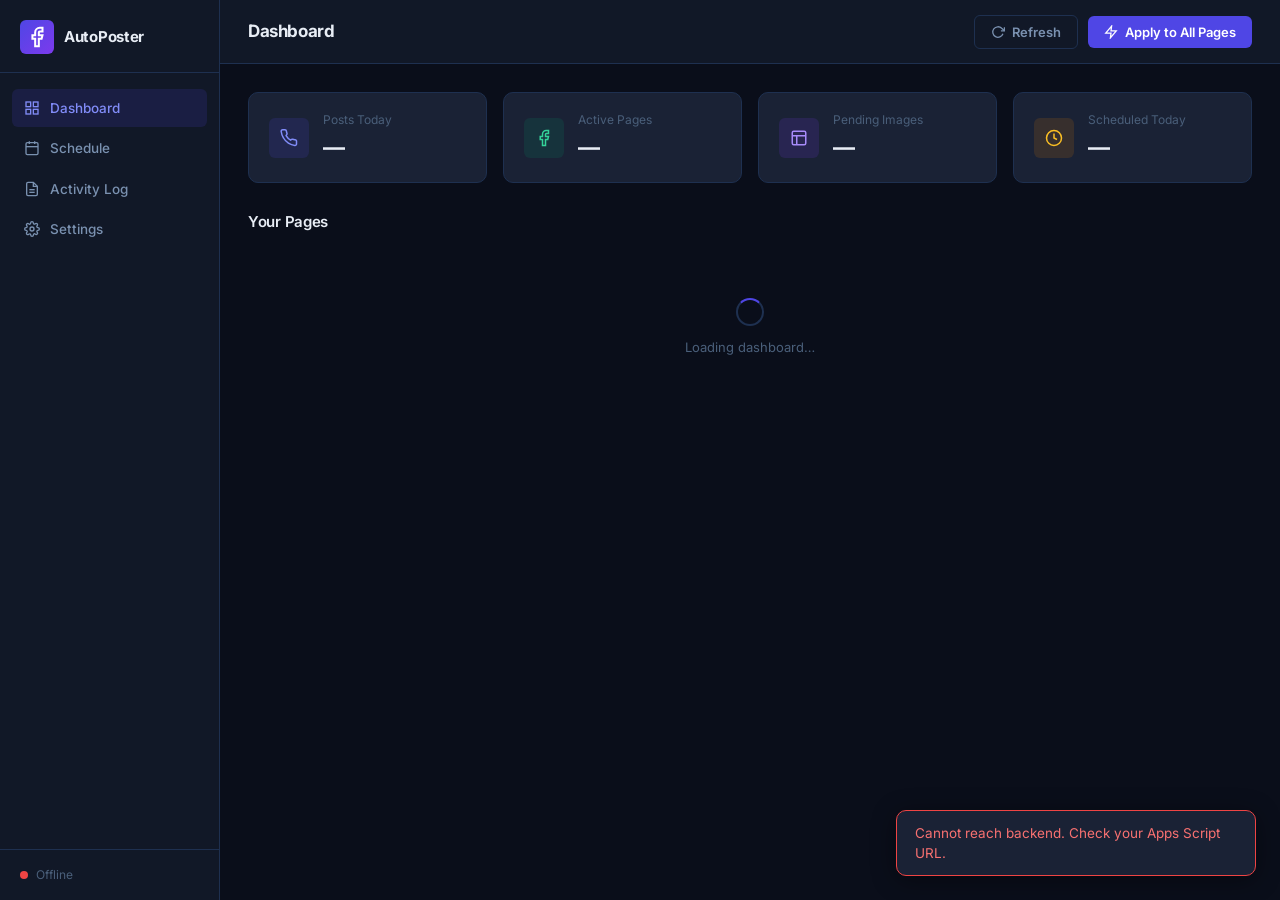
==== index.html @ 3e1976c4 "Add files via upload" ====
<!DOCTYPE html>
<html lang="en">
<head>
  <meta charset="UTF-8" />
  <meta name="viewport" content="width=device-width, initial-scale=1.0" />
  <title>FB AutoPoster — Dashboard</title>
  <link rel="stylesheet" href="style.css" />
  <link rel="preconnect" href="https://fonts.googleapis.com" />
  <link href="https://fonts.googleapis.com/css2?family=Inter:wght@300;400;500;600;700&family=JetBrains+Mono:wght@400;500&display=swap" rel="stylesheet" />
</head>
<body>
  <!-- ── SIDEBAR ─────────────────────────────────────── -->
  <aside class="sidebar">
    <div class="sidebar-logo">
      <div class="logo-icon">
        <svg width="22" height="22" viewBox="0 0 24 24" fill="none" stroke="currentColor" stroke-width="2.2">
          <path d="M18 2h-3a5 5 0 0 0-5 5v3H7v4h3v8h4v-8h3l1-4h-4V7a1 1 0 0 1 1-1h3z"/>
        </svg>
      </div>
      <span>AutoPoster</span>
    </div>

    <nav class="sidebar-nav">
      <a href="#" class="nav-item active" data-view="dashboard">
        <svg width="16" height="16" viewBox="0 0 24 24" fill="none" stroke="currentColor" stroke-width="2"><rect x="3" y="3" width="7" height="7"/><rect x="14" y="3" width="7" height="7"/><rect x="14" y="14" width="7" height="7"/><rect x="3" y="14" width="7" height="7"/></svg>
        Dashboard
      </a>
      <a href="#" class="nav-item" data-view="schedule">
        <svg width="16" height="16" viewBox="0 0 24 24" fill="none" stroke="currentColor" stroke-width="2"><rect x="3" y="4" width="18" height="18" rx="2"/><line x1="16" y1="2" x2="16" y2="6"/><line x1="8" y1="2" x2="8" y2="6"/><line x1="3" y1="10" x2="21" y2="10"/></svg>
        Schedule
      </a>
      <a href="#" class="nav-item" data-view="log">
        <svg width="16" height="16" viewBox="0 0 24 24" fill="none" stroke="currentColor" stroke-width="2"><path d="M14 2H6a2 2 0 0 0-2 2v16a2 2 0 0 0 2 2h12a2 2 0 0 0 2-2V8z"/><polyline points="14 2 14 8 20 8"/><line x1="16" y1="13" x2="8" y2="13"/><line x1="16" y1="17" x2="8" y2="17"/></svg>
        Activity Log
      </a>
      <a href="#" class="nav-item" data-view="settings">
        <svg width="16" height="16" viewBox="0 0 24 24" fill="none" stroke="currentColor" stroke-width="2"><circle cx="12" cy="12" r="3"/><path d="M19.4 15a1.65 1.65 0 0 0 .33 1.82l.06.06a2 2 0 0 1 0 2.83 2 2 0 0 1-2.83 0l-.06-.06a1.65 1.65 0 0 0-1.82-.33 1.65 1.65 0 0 0-1 1.51V21a2 2 0 0 1-2 2 2 2 0 0 1-2-2v-.09A1.65 1.65 0 0 0 9 19.4a1.65 1.65 0 0 0-1.82.33l-.06.06a2 2 0 0 1-2.83 0 2 2 0 0 1 0-2.83l.06-.06A1.65 1.65 0 0 0 4.68 15a1.65 1.65 0 0 0-1.51-1H3a2 2 0 0 1-2-2 2 2 0 0 1 2-2h.09A1.65 1.65 0 0 0 4.6 9a1.65 1.65 0 0 0-.33-1.82l-.06-.06a2 2 0 0 1 0-2.83 2 2 0 0 1 2.83 0l.06.06A1.65 1.65 0 0 0 9 4.68a1.65 1.65 0 0 0 1-1.51V3a2 2 0 0 1 2-2 2 2 0 0 1 2 2v.09a1.65 1.65 0 0 0 1 1.51 1.65 1.65 0 0 0 1.82-.33l.06-.06a2 2 0 0 1 2.83 0 2 2 0 0 1 0 2.83l-.06.06A1.65 1.65 0 0 0 19.4 9a1.65 1.65 0 0 0 1.51 1H21a2 2 0 0 1 2 2 2 2 0 0 1-2 2h-.09a1.65 1.65 0 0 0-1.51 1z"/></svg>
        Settings
      </a>
    </nav>

    <div class="sidebar-footer">
      <div class="server-status">
        <span class="status-dot" id="statusDot"></span>
        <span id="statusText">Connecting…</span>
      </div>
    </div>
  </aside>

  <!-- ── MAIN CONTENT ─────────────────────────────────── -->
  <main class="main">

    <!-- TOP BAR -->
    <header class="topbar">
      <div class="topbar-left">
        <h1 class="page-title" id="pageTitle">Dashboard</h1>
        <span class="server-time" id="serverTime"></span>
      </div>
      <div class="topbar-right">
        <button class="btn btn-ghost" onclick="refreshDashboard()">
          <svg width="14" height="14" viewBox="0 0 24 24" fill="none" stroke="currentColor" stroke-width="2.2"><polyline points="23 4 23 10 17 10"/><path d="M20.49 15a9 9 0 1 1-2.12-9.36L23 10"/></svg>
          Refresh
        </button>
        <button class="btn btn-primary" onclick="openMasterModal()">
          <svg width="14" height="14" viewBox="0 0 24 24" fill="none" stroke="currentColor" stroke-width="2.2"><polygon points="13 2 3 14 12 14 11 22 21 10 12 10 13 2"/></svg>
          Apply to All Pages
        </button>
      </div>
    </header>

    <!-- ── VIEW: DASHBOARD ──────────────────────────── -->
    <section id="view-dashboard" class="view active">

      <!-- Stats row -->
      <div class="stats-row" id="statsRow">
        <div class="stat-card">
          <div class="stat-icon stat-icon--blue">
            <svg width="18" height="18" viewBox="0 0 24 24" fill="none" stroke="currentColor" stroke-width="2"><path d="M22 16.92v3a2 2 0 0 1-2.18 2 19.79 19.79 0 0 1-8.63-3.07A19.5 19.5 0 0 1 4.69 12 19.79 19.79 0 0 1 1.59 3.38 2 2 0 0 1 3.56 1h3a2 2 0 0 1 2 1.72 12.84 12.84 0 0 0 .7 2.81 2 2 0 0 1-.45 2.11L8.09 8.91a16 16 0 0 0 6 6l.72-.72a2 2 0 0 1 2.11-.45 12.84 12.84 0 0 0 2.81.7A2 2 0 0 1 22 16.92z"/></svg>
          </div>
          <div>
            <p class="stat-label">Posts Today</p>
            <p class="stat-value" id="statPostsToday">—</p>
          </div>
        </div>
        <div class="stat-card">
          <div class="stat-icon stat-icon--green">
            <svg width="18" height="18" viewBox="0 0 24 24" fill="none" stroke="currentColor" stroke-width="2"><path d="M18 2h-3a5 5 0 0 0-5 5v3H7v4h3v8h4v-8h3l1-4h-4V7a1 1 0 0 1 1-1h3z"/></svg>
          </div>
          <div>
            <p class="stat-label">Active Pages</p>
            <p class="stat-value" id="statActivePages">—</p>
          </div>
        </div>
        <div class="stat-card">
          <div class="stat-icon stat-icon--purple">
            <svg width="18" height="18" viewBox="0 0 24 24" fill="none" stroke="currentColor" stroke-width="2"><rect x="3" y="3" width="18" height="18" rx="2"/><path d="M3 9h18M9 21V9"/></svg>
          </div>
          <div>
            <p class="stat-label">Pending Images</p>
            <p class="stat-value" id="statPending">—</p>
          </div>
        </div>
        <div class="stat-card">
          <div class="stat-icon stat-icon--orange">
            <svg width="18" height="18" viewBox="0 0 24 24" fill="none" stroke="currentColor" stroke-width="2"><circle cx="12" cy="12" r="10"/><polyline points="12 6 12 12 16 14"/></svg>
          </div>
          <div>
            <p class="stat-label">Scheduled Today</p>
            <p class="stat-value" id="statScheduled">—</p>
          </div>
        </div>
      </div>

      <!-- Page cards -->
      <div class="section-header">
        <h2 class="section-title">Your Pages</h2>
      </div>
      <div class="pages-grid" id="pagesGrid">
        <div class="loading-state">
          <div class="spinner"></div>
          <p>Loading dashboard…</p>
        </div>
      </div>
    </section>

    <!-- ── VIEW: SCHEDULE ────────────────────────────── -->
    <section id="view-schedule" class="view">
      <div class="section-header">
        <h2 class="section-title">Weekly Schedule</h2>
        <button class="btn btn-primary" onclick="openManualPostModal()">
          + Schedule Post
        </button>
      </div>
      <div class="schedule-calendar" id="scheduleCalendar">
        <div class="loading-state"><div class="spinner"></div><p>Loading schedule…</p></div>
      </div>
      <div class="section-header" style="margin-top:2rem">
        <h2 class="section-title">Upcoming Posts</h2>
      </div>
      <div id="upcomingPosts">
        <div class="empty-state">No upcoming scheduled posts.</div>
      </div>
    </section>

    <!-- ── VIEW: LOG ─────────────────────────────────── -->
    <section id="view-log" class="view">
      <div class="section-header">
        <h2 class="section-title">Activity Log</h2>
        <div class="filter-row">
          <select id="logPageFilter" class="select-input" onchange="filterLog()">
            <option value="">All Pages</option>
            <option value="1">Page 1</option>
            <option value="2">Page 2</option>
            <option value="3">Page 3</option>
          </select>
          <select id="logStatusFilter" class="select-input" onchange="filterLog()">
            <option value="">All Status</option>
            <option value="SUCCESS">Success</option>
            <option value="FAILED">Failed</option>
            <option value="SKIPPED">Skipped</option>
          </select>
        </div>
      </div>
      <div class="log-table-wrap">
        <table class="log-table" id="logTable">
          <thead>
            <tr>
              <th>Time</th>
              <th>Page</th>
              <th>Image</th>
              <th>Caption</th>
              <th>Status</th>
              <th>Detail</th>
            </tr>
          </thead>
          <tbody id="logBody">
            <tr><td colspan="6" class="empty-cell">Loading…</td></tr>
          </tbody>
        </table>
      </div>
    </section>

    <!-- ── VIEW: SETTINGS ────────────────────────────── -->
    <section id="view-settings" class="view">
      <div class="section-header">
        <h2 class="section-title">Configuration</h2>
      </div>
      <div class="settings-banner">
        <svg width="18" height="18" viewBox="0 0 24 24" fill="none" stroke="currentColor" stroke-width="2"><circle cx="12" cy="12" r="10"/><line x1="12" y1="8" x2="12" y2="12"/><line x1="12" y1="16" x2="12.01" y2="16"/></svg>
        Backend credentials (API keys, tokens) are stored as <strong>Script Properties</strong> in Google Apps Script — never in the frontend.
      </div>
      <div id="settingsCards">
        <div class="loading-state"><div class="spinner"></div><p>Loading settings…</p></div>
      </div>
    </section>
  </main>

  <!-- ── MODALS ──────────────────────────────────────── -->

  <!-- Page Detail / Quick Post Modal -->
  <div class="modal-overlay" id="pageModal" onclick="closeModal('pageModal')">
    <div class="modal" onclick="event.stopPropagation()">
      <div class="modal-header">
        <h3 id="modalPageName">Page Actions</h3>
        <button class="modal-close" onclick="closeModal('pageModal')">&times;</button>
      </div>
      <div class="modal-body">
        <div class="form-group">
          <label class="form-label">Custom Caption (leave blank for AI-generated)</label>
          <textarea class="form-textarea" id="modalCaption" placeholder="Write your caption, or leave blank to let Gemini AI generate one from the image…" rows="4"></textarea>
        </div>
        <div class="form-group">
          <label class="form-label">Schedule Time (leave blank to post immediately)</label>
          <input type="datetime-local" class="form-input" id="modalScheduleTime" />
        </div>
        <div class="modal-actions">
          <button class="btn btn-ghost" onclick="closeModal('pageModal')">Cancel</button>
          <button class="btn btn-primary" id="modalPostBtn" onclick="submitManualPost()">
            Post Now
          </button>
        </div>
      </div>
    </div>
  </div>

  <!-- Page Settings Modal -->
  <div class="modal-overlay" id="settingsModal" onclick="closeModal('settingsModal')">
    <div class="modal" onclick="event.stopPropagation()">
      <div class="modal-header">
        <h3 id="settingsModalTitle">Page Settings</h3>
        <button class="modal-close" onclick="closeModal('settingsModal')">&times;</button>
      </div>
      <div class="modal-body">
        <input type="hidden" id="settingsPageId" />
        <div class="form-group">
          <label class="form-label">Posts Per Day</label>
          <input type="number" class="form-input" id="settingsPostsPerDay" min="1" max="10" value="1" />
        </div>
        <div class="form-group">
          <label class="form-label">Posting Times</label>
          <div id="timeSlots" class="time-slots"></div>
          <button class="btn btn-ghost btn-sm" onclick="addTimeSlot()">+ Add Time</button>
        </div>
        <div class="form-group">
          <label class="form-label toggle-label">
            Auto-Post Enabled
            <div class="toggle" id="settingsToggle" onclick="toggleSettingsSwitch()"><div class="toggle-knob"></div></div>
          </label>
        </div>
        <div class="modal-actions">
          <button class="btn btn-ghost" onclick="closeModal('settingsModal')">Cancel</button>
          <button class="btn btn-primary" onclick="submitSettings()">Save Settings</button>
        </div>
      </div>
    </div>
  </div>

  <!-- Master Apply Modal -->
  <div class="modal-overlay" id="masterModal" onclick="closeModal('masterModal')">
    <div class="modal" onclick="event.stopPropagation()">
      <div class="modal-header">
        <h3>Apply to All 3 Pages</h3>
        <button class="modal-close" onclick="closeModal('masterModal')">&times;</button>
      </div>
      <div class="modal-body">
        <div class="master-warning">
          <svg width="16" height="16" viewBox="0 0 24 24" fill="none" stroke="currentColor" stroke-width="2"><polygon points="10.29 3.86 1.82 18 22.18 18 13.71 3.86 10.29 3.86"/><line x1="12" y1="9" x2="12" y2="13"/><line x1="12" y1="17" x2="12.01" y2="17"/></svg>
          This will overwrite settings for <strong>all 3 pages</strong>.
        </div>
        <div class="form-group">
          <label class="form-label">Posts Per Day</label>
          <input type="number" class="form-input" id="masterPostsPerDay" min="1" max="10" value="1" />
        </div>
        <div class="form-group">
          <label class="form-label">Posting Times</label>
          <div id="masterTimeSlots" class="time-slots"></div>
          <button class="btn btn-ghost btn-sm" onclick="addMasterTimeSlot()">+ Add Time</button>
        </div>
        <div class="form-group">
          <label class="form-label toggle-label">
            Enable Auto-Post on All Pages
            <div class="toggle" id="masterToggle" onclick="toggleMasterSwitch()"><div class="toggle-knob"></div></div>
          </label>
        </div>
        <div class="modal-actions">
          <button class="btn btn-ghost" onclick="closeModal('masterModal')">Cancel</button>
          <button class="btn btn-danger" onclick="submitMasterApply()">Apply to All Pages</button>
        </div>
      </div>
    </div>
  </div>

  <!-- Manual Post Modal (from schedule view) -->
  <div class="modal-overlay" id="manualPostModal" onclick="closeModal('manualPostModal')">
    <div class="modal" onclick="event.stopPropagation()">
      <div class="modal-header">
        <h3>Schedule a Post</h3>
        <button class="modal-close" onclick="closeModal('manualPostModal')">&times;</button>
      </div>
      <div class="modal-body">
        <div class="form-group">
          <label class="form-label">Select Page</label>
          <select class="select-input" id="manualPageId">
            <option value="1">Page 1</option>
            <option value="2">Page 2</option>
            <option value="3">Page 3</option>
          </select>
        </div>
        <div class="form-group">
          <label class="form-label">Caption (blank = AI-generated)</label>
          <textarea class="form-textarea" id="manualCaption" rows="3" placeholder="Leave blank for AI-generated caption…"></textarea>
        </div>
        <div class="form-group">
          <label class="form-label">Schedule Date & Time</label>
          <input type="datetime-local" class="form-input" id="manualScheduleTime" />
        </div>
        <div class="modal-actions">
          <button class="btn btn-ghost" onclick="closeModal('manualPostModal')">Cancel</button>
          <button class="btn btn-primary" onclick="submitManualSchedule()">Schedule</button>
        </div>
      </div>
    </div>
  </div>

  <!-- Toast notification -->
  <div class="toast" id="toast"></div>

  <script src="script.js"></script>
</body>
</html>
---- style.css ----
/* ============================================================
   FB AutoPoster Dashboard — style.css
   Design: Dark mission-control aesthetic with per-brand color accents
   ============================================================ */

*, *::before, *::after { box-sizing: border-box; margin: 0; padding: 0; }

:root {
  --bg-base:    #0a0e1a;
  --bg-surface: #111827;
  --bg-card:    #1a2235;
  --bg-hover:   #1f2d45;
  --bg-input:   #0f1825;

  --border:     #1e3050;
  --border-light: #253656;

  --text-primary:   #e8edf5;
  --text-secondary: #7a91b0;
  --text-muted:     #4a5f7a;

  --accent-blue:   #4F46E5;
  --accent-green:  #059669;
  --accent-purple: #7c3aed;
  --accent-orange: #d97706;
  --accent-red:    #dc2626;

  --success: #10b981;
  --error:   #ef4444;
  --warning: #f59e0b;

  --radius-sm: 6px;
  --radius:    10px;
  --radius-lg: 16px;

  --sidebar-w: 220px;
  --topbar-h:  64px;

  --font-body:  'Inter', system-ui, sans-serif;
  --font-mono:  'JetBrains Mono', monospace;

  --shadow: 0 4px 24px rgba(0,0,0,0.4);
  --shadow-sm: 0 2px 8px rgba(0,0,0,0.3);
}

html, body {
  height: 100%;
  font-family: var(--font-body);
  background: var(--bg-base);
  color: var(--text-primary);
  font-size: 14px;
  line-height: 1.5;
  -webkit-font-smoothing: antialiased;
}

/* ── LAYOUT ─────────────────────────────────────────────── */

.sidebar {
  position: fixed;
  top: 0; left: 0;
  width: var(--sidebar-w);
  height: 100vh;
  background: var(--bg-surface);
  border-right: 1px solid var(--border);
  display: flex;
  flex-direction: column;
  z-index: 100;
}

.main {
  margin-left: var(--sidebar-w);
  min-height: 100vh;
  display: flex;
  flex-direction: column;
}

/* ── SIDEBAR ────────────────────────────────────────────── */

.sidebar-logo {
  display: flex;
  align-items: center;
  gap: 10px;
  padding: 20px 20px 18px;
  font-size: 15px;
  font-weight: 700;
  letter-spacing: -0.3px;
  border-bottom: 1px solid var(--border);
  color: var(--text-primary);
}

.logo-icon {
  width: 34px; height: 34px;
  background: linear-gradient(135deg, #4F46E5, #7c3aed);
  border-radius: var(--radius-sm);
  display: flex; align-items: center; justify-content: center;
  color: #fff;
  flex-shrink: 0;
}

.sidebar-nav {
  display: flex;
  flex-direction: column;
  gap: 2px;
  padding: 16px 12px;
  flex: 1;
}

.nav-item {
  display: flex;
  align-items: center;
  gap: 10px;
  padding: 9px 12px;
  border-radius: var(--radius-sm);
  color: var(--text-secondary);
  text-decoration: none;
  font-size: 13.5px;
  font-weight: 500;
  transition: all 0.15s ease;
}

.nav-item:hover { background: var(--bg-hover); color: var(--text-primary); }
.nav-item.active { background: rgba(79,70,229,0.15); color: #818cf8; }
.nav-item.active svg { stroke: #818cf8; }

.sidebar-footer {
  padding: 16px 20px;
  border-top: 1px solid var(--border);
}

.server-status {
  display: flex;
  align-items: center;
  gap: 8px;
  font-size: 12px;
  color: var(--text-muted);
}

.status-dot {
  width: 8px; height: 8px;
  border-radius: 50%;
  background: var(--text-muted);
  flex-shrink: 0;
  transition: background 0.3s;
}
.status-dot.online  { background: var(--success); box-shadow: 0 0 0 3px rgba(16,185,129,0.2); }
.status-dot.offline { background: var(--error); }

/* ── TOP BAR ────────────────────────────────────────────── */

.topbar {
  height: var(--topbar-h);
  background: var(--bg-surface);
  border-bottom: 1px solid var(--border);
  display: flex;
  align-items: center;
  justify-content: space-between;
  padding: 0 28px;
  position: sticky;
  top: 0;
  z-index: 50;
}

.topbar-left { display: flex; align-items: baseline; gap: 14px; }
.topbar-right { display: flex; align-items: center; gap: 10px; }

.page-title {
  font-size: 17px;
  font-weight: 700;
  letter-spacing: -0.4px;
}

.server-time {
  font-size: 12px;
  color: var(--text-muted);
  font-family: var(--font-mono);
}

/* ── VIEWS ──────────────────────────────────────────────── */

.view { display: none; padding: 28px; }
.view.active { display: block; }

/* ── STATS ROW ──────────────────────────────────────────── */

.stats-row {
  display: grid;
  grid-template-columns: repeat(4, 1fr);
  gap: 16px;
  margin-bottom: 28px;
}

.stat-card {
  background: var(--bg-card);
  border: 1px solid var(--border);
  border-radius: var(--radius);
  padding: 18px 20px;
  display: flex;
  align-items: center;
  gap: 14px;
}

.stat-icon {
  width: 40px; height: 40px;
  border-radius: var(--radius-sm);
  display: flex; align-items: center; justify-content: center;
  flex-shrink: 0;
}
.stat-icon--blue   { background: rgba(79,70,229,0.15); color: #818cf8; }
.stat-icon--green  { background: rgba(5,150,105,0.15); color: #34d399; }
.stat-icon--purple { background: rgba(124,58,237,0.15); color: #a78bfa; }
.stat-icon--orange { background: rgba(217,119,6,0.15); color: #fbbf24; }

.stat-label { font-size: 12px; color: var(--text-muted); margin-bottom: 2px; }
.stat-value { font-size: 22px; font-weight: 700; letter-spacing: -0.5px; }

/* ── SECTION HEADERS ────────────────────────────────────── */

.section-header {
  display: flex;
  align-items: center;
  justify-content: space-between;
  margin-bottom: 16px;
}

.section-title {
  font-size: 15px;
  font-weight: 600;
  letter-spacing: -0.3px;
}

/* ── PAGE CARDS GRID ────────────────────────────────────── */

.pages-grid {
  display: grid;
  grid-template-columns: repeat(3, 1fr);
  gap: 20px;
}

.page-card {
  background: var(--bg-card);
  border: 1px solid var(--border);
  border-radius: var(--radius-lg);
  overflow: hidden;
  transition: transform 0.2s ease, box-shadow 0.2s ease;
}

.page-card:hover {
  transform: translateY(-2px);
  box-shadow: var(--shadow);
}

.page-card-accent {
  height: 4px;
}

.page-card-header {
  padding: 18px 20px 14px;
  border-bottom: 1px solid var(--border);
  display: flex;
  align-items: flex-start;
  justify-content: space-between;
  gap: 12px;
}

.page-card-name {
  font-size: 15px;
  font-weight: 700;
  letter-spacing: -0.3px;
}

.page-card-voice {
  font-size: 11.5px;
  color: var(--text-muted);
  margin-top: 3px;
  font-style: italic;
}

.toggle {
  width: 42px; height: 24px;
  background: var(--border);
  border-radius: 12px;
  position: relative;
  cursor: pointer;
  transition: background 0.2s ease;
  flex-shrink: 0;
}

.toggle.on { background: var(--accent-green); }

.toggle-knob {
  width: 18px; height: 18px;
  background: #fff;
  border-radius: 50%;
  position: absolute;
  top: 3px; left: 3px;
  transition: left 0.2s ease;
  box-shadow: 0 1px 4px rgba(0,0,0,0.3);
}

.toggle.on .toggle-knob { left: 21px; }

.page-card-body {
  padding: 16px 20px;
}

.page-stat-row {
  display: flex;
  gap: 24px;
  margin-bottom: 14px;
}

.page-stat { text-align: center; }
.page-stat-num { font-size: 20px; font-weight: 700; }
.page-stat-lbl { font-size: 11px; color: var(--text-muted); margin-top: 1px; }

.schedule-pills {
  display: flex;
  flex-wrap: wrap;
  gap: 6px;
  margin-bottom: 14px;
}

.schedule-pill {
  display: flex;
  align-items: center;
  gap: 5px;
  padding: 4px 10px;
  border-radius: 20px;
  font-size: 12px;
  font-family: var(--font-mono);
  background: var(--bg-input);
  border: 1px solid var(--border);
  color: var(--text-secondary);
}

.schedule-pill svg { opacity: 0.6; }

.last-post-info {
  font-size: 12px;
  color: var(--text-muted);
  padding: 10px 12px;
  background: var(--bg-input);
  border-radius: var(--radius-sm);
  border: 1px solid var(--border);
  margin-bottom: 14px;
}

.last-post-caption {
  color: var(--text-secondary);
  margin-top: 3px;
  font-style: italic;
  overflow: hidden;
  text-overflow: ellipsis;
  white-space: nowrap;
}

.page-card-actions {
  display: flex;
  gap: 8px;
}

/* ── SCHEDULE CALENDAR ──────────────────────────────────── */

.schedule-calendar {
  background: var(--bg-card);
  border: 1px solid var(--border);
  border-radius: var(--radius-lg);
  overflow: hidden;
}

.cal-header {
  display: grid;
  grid-template-columns: 100px repeat(7, 1fr);
  background: var(--bg-surface);
  border-bottom: 1px solid var(--border);
}

.cal-header-cell {
  padding: 12px 16px;
  font-size: 12px;
  font-weight: 600;
  color: var(--text-muted);
  text-align: center;
  border-left: 1px solid var(--border);
}

.cal-header-cell:first-child { border-left: none; text-align: left; }

.cal-row {
  display: grid;
  grid-template-columns: 100px repeat(7, 1fr);
  border-bottom: 1px solid var(--border);
  min-height: 56px;
}

.cal-row:last-child { border-bottom: none; }

.cal-page-label {
  display: flex;
  align-items: center;
  gap: 8px;
  padding: 10px 16px;
  font-size: 12.5px;
  font-weight: 600;
  border-right: 1px solid var(--border);
}

.cal-page-dot {
  width: 8px; height: 8px;
  border-radius: 50%;
  flex-shrink: 0;
}

.cal-cell {
  padding: 8px;
  border-left: 1px solid var(--border);
  display: flex;
  flex-direction: column;
  gap: 4px;
  align-items: center;
  justify-content: center;
}

.cal-time-chip {
  padding: 3px 8px;
  border-radius: 4px;
  font-size: 11px;
  font-family: var(--font-mono);
  font-weight: 500;
}

/* ── LOG TABLE ──────────────────────────────────────────── */

.log-table-wrap {
  background: var(--bg-card);
  border: 1px solid var(--border);
  border-radius: var(--radius-lg);
  overflow: auto;
}

.log-table {
  width: 100%;
  border-collapse: collapse;
}

.log-table th {
  padding: 12px 16px;
  font-size: 11.5px;
  font-weight: 600;
  color: var(--text-muted);
  text-align: left;
  background: var(--bg-surface);
  border-bottom: 1px solid var(--border);
  text-transform: uppercase;
  letter-spacing: 0.5px;
  white-space: nowrap;
}

.log-table td {
  padding: 12px 16px;
  border-bottom: 1px solid var(--border);
  font-size: 13px;
  vertical-align: middle;
}

.log-table tr:last-child td { border-bottom: none; }

.log-table tr:hover td { background: var(--bg-hover); }

.status-badge {
  display: inline-flex;
  align-items: center;
  gap: 5px;
  padding: 3px 9px;
  border-radius: 20px;
  font-size: 11.5px;
  font-weight: 600;
}

.status-badge.SUCCESS { background: rgba(16,185,129,0.15); color: #34d399; }
.status-badge.FAILED  { background: rgba(239,68,68,0.15);  color: #f87171; }
.status-badge.SKIPPED { background: rgba(245,158,11,0.15); color: #fbbf24; }

.td-mono { font-family: var(--font-mono); font-size: 12px; }
.td-caption { max-width: 280px; overflow: hidden; text-overflow: ellipsis; white-space: nowrap; color: var(--text-secondary); }

.empty-cell {
  text-align: center;
  color: var(--text-muted);
  padding: 40px !important;
  font-size: 13px;
}

/* ── SETTINGS ────────────────────────────────────────────── */

.settings-banner {
  display: flex;
  align-items: center;
  gap: 10px;
  padding: 14px 18px;
  background: rgba(79,70,229,0.1);
  border: 1px solid rgba(79,70,229,0.3);
  border-radius: var(--radius);
  color: #a5b4fc;
  font-size: 13px;
  margin-bottom: 24px;
}

.settings-cards {
  display: flex;
  flex-direction: column;
  gap: 16px;
}

.settings-card {
  background: var(--bg-card);
  border: 1px solid var(--border);
  border-radius: var(--radius-lg);
  overflow: hidden;
}

.settings-card-header {
  display: flex;
  align-items: center;
  justify-content: space-between;
  padding: 16px 20px;
  border-bottom: 1px solid var(--border);
}

.settings-card-title { font-size: 14px; font-weight: 600; }

.settings-card-body {
  padding: 16px 20px;
  display: grid;
  grid-template-columns: repeat(3, 1fr);
  gap: 20px;
}

.settings-item { }
.settings-item-label { font-size: 11.5px; color: var(--text-muted); margin-bottom: 4px; }
.settings-item-value { font-size: 14px; font-weight: 500; }

/* ── BUTTONS ─────────────────────────────────────────────── */

.btn {
  display: inline-flex;
  align-items: center;
  gap: 7px;
  padding: 8px 16px;
  border-radius: var(--radius-sm);
  font-size: 13px;
  font-weight: 600;
  cursor: pointer;
  border: none;
  font-family: var(--font-body);
  transition: all 0.15s ease;
  white-space: nowrap;
  text-decoration: none;
}

.btn:disabled { opacity: 0.5; cursor: not-allowed; }

.btn-primary {
  background: var(--accent-blue);
  color: #fff;
}
.btn-primary:hover:not(:disabled) { background: #4338ca; }

.btn-ghost {
  background: transparent;
  color: var(--text-secondary);
  border: 1px solid var(--border);
}
.btn-ghost:hover:not(:disabled) { background: var(--bg-hover); color: var(--text-primary); }

.btn-danger {
  background: var(--error);
  color: #fff;
}
.btn-danger:hover:not(:disabled) { background: #b91c1c; }

.btn-success {
  background: var(--accent-green);
  color: #fff;
}
.btn-success:hover:not(:disabled) { background: #047857; }

.btn-sm { padding: 5px 12px; font-size: 12px; }
.btn-full { width: 100%; justify-content: center; }

/* ── MODALS ──────────────────────────────────────────────── */

.modal-overlay {
  display: none;
  position: fixed;
  inset: 0;
  background: rgba(0,0,0,0.65);
  z-index: 1000;
  align-items: center;
  justify-content: center;
  backdrop-filter: blur(4px);
}

.modal-overlay.open { display: flex; }

.modal {
  background: var(--bg-surface);
  border: 1px solid var(--border-light);
  border-radius: var(--radius-lg);
  width: 100%;
  max-width: 480px;
  box-shadow: var(--shadow);
  animation: modalIn 0.2s ease;
}

@keyframes modalIn {
  from { transform: scale(0.95) translateY(8px); opacity: 0; }
  to   { transform: scale(1) translateY(0); opacity: 1; }
}

.modal-header {
  display: flex;
  align-items: center;
  justify-content: space-between;
  padding: 20px 24px 16px;
  border-bottom: 1px solid var(--border);
}

.modal-header h3 { font-size: 16px; font-weight: 700; }

.modal-close {
  background: none; border: none;
  color: var(--text-muted);
  font-size: 22px; line-height: 1;
  cursor: pointer;
  padding: 2px 6px;
  border-radius: 4px;
}
.modal-close:hover { color: var(--text-primary); background: var(--bg-hover); }

.modal-body { padding: 20px 24px 24px; }

.modal-actions {
  display: flex;
  justify-content: flex-end;
  gap: 10px;
  margin-top: 20px;
}

.master-warning {
  display: flex;
  align-items: center;
  gap: 8px;
  padding: 10px 14px;
  background: rgba(245,158,11,0.1);
  border: 1px solid rgba(245,158,11,0.3);
  border-radius: var(--radius-sm);
  color: #fbbf24;
  font-size: 13px;
  margin-bottom: 20px;
}

/* ── FORM ELEMENTS ───────────────────────────────────────── */

.form-group { margin-bottom: 16px; }
.form-label {
  display: flex;
  align-items: center;
  justify-content: space-between;
  font-size: 13px;
  font-weight: 500;
  color: var(--text-secondary);
  margin-bottom: 7px;
}
.toggle-label { cursor: default; }

.form-input, .form-textarea, .select-input {
  width: 100%;
  background: var(--bg-input);
  border: 1px solid var(--border);
  border-radius: var(--radius-sm);
  color: var(--text-primary);
  font-size: 13.5px;
  font-family: var(--font-body);
  padding: 9px 12px;
  outline: none;
  transition: border-color 0.15s;
}

.form-input:focus, .form-textarea:focus, .select-input:focus {
  border-color: var(--accent-blue);
}

.form-input::placeholder, .form-textarea::placeholder { color: var(--text-muted); }
.form-textarea { resize: vertical; }
.select-input { cursor: pointer; }

select.select-input option { background: var(--bg-surface); }

.filter-row { display: flex; gap: 8px; }
.filter-row .select-input { width: auto; }

/* Time slots */
.time-slots { display: flex; flex-wrap: wrap; gap: 8px; margin-bottom: 10px; }

.time-slot-item {
  display: flex;
  align-items: center;
  gap: 6px;
  background: var(--bg-input);
  border: 1px solid var(--border);
  border-radius: var(--radius-sm);
  padding: 4px 10px;
}

.time-slot-input {
  background: none;
  border: none;
  color: var(--text-primary);
  font-family: var(--font-mono);
  font-size: 13px;
  width: 70px;
  outline: none;
}

.time-slot-remove {
  background: none;
  border: none;
  color: var(--text-muted);
  cursor: pointer;
  font-size: 16px;
  line-height: 1;
  padding: 0 2px;
}
.time-slot-remove:hover { color: var(--error); }

/* ── UPCOMING POSTS ──────────────────────────────────────── */

.upcoming-list {
  display: flex;
  flex-direction: column;
  gap: 8px;
}

.upcoming-item {
  background: var(--bg-card);
  border: 1px solid var(--border);
  border-radius: var(--radius);
  padding: 12px 16px;
  display: flex;
  align-items: center;
  gap: 14px;
}

.upcoming-time {
  font-family: var(--font-mono);
  font-size: 13px;
  color: var(--text-secondary);
  min-width: 130px;
}

.upcoming-page { font-size: 13px; font-weight: 600; }

.upcoming-caption {
  flex: 1;
  font-size: 12.5px;
  color: var(--text-muted);
  overflow: hidden;
  text-overflow: ellipsis;
  white-space: nowrap;
}

/* ── TOAST ──────────────────────────────────────────────── */

.toast {
  position: fixed;
  bottom: 24px; right: 24px;
  background: var(--bg-card);
  border: 1px solid var(--border-light);
  border-radius: var(--radius);
  padding: 12px 18px;
  font-size: 13.5px;
  box-shadow: var(--shadow);
  z-index: 9999;
  transform: translateY(20px);
  opacity: 0;
  transition: all 0.25s ease;
  pointer-events: none;
  max-width: 360px;
}

.toast.show { transform: translateY(0); opacity: 1; }
.toast.success { border-color: var(--success); color: #34d399; }
.toast.error   { border-color: var(--error);   color: #f87171; }
.toast.info    { border-color: var(--accent-blue); color: #818cf8; }

/* ── LOADING & EMPTY STATES ─────────────────────────────── */

.loading-state {
  display: flex;
  flex-direction: column;
  align-items: center;
  justify-content: center;
  gap: 12px;
  padding: 48px;
  color: var(--text-muted);
  font-size: 13px;
  grid-column: 1 / -1;
}

.empty-state {
  text-align: center;
  color: var(--text-muted);
  padding: 40px;
  font-size: 13px;
  background: var(--bg-card);
  border: 1px solid var(--border);
  border-radius: var(--radius);
}

.spinner {
  width: 28px; height: 28px;
  border: 2.5px solid var(--border);
  border-top-color: var(--accent-blue);
  border-radius: 50%;
  animation: spin 0.7s linear infinite;
}

@keyframes spin { to { transform: rotate(360deg); } }

/* ── RESPONSIVE ─────────────────────────────────────────── */

@media (max-width: 1100px) {
  .pages-grid { grid-template-columns: repeat(2, 1fr); }
  .stats-row { grid-template-columns: repeat(2, 1fr); }
}

@media (max-width: 768px) {
  :root { --sidebar-w: 0px; }
  .sidebar { display: none; }
  .main { margin-left: 0; }
  .pages-grid { grid-template-columns: 1fr; }
  .stats-row { grid-template-columns: repeat(2, 1fr); }
  .view { padding: 16px; }
  .topbar { padding: 0 16px; }
  .settings-card-body { grid-template-columns: 1fr; }
}
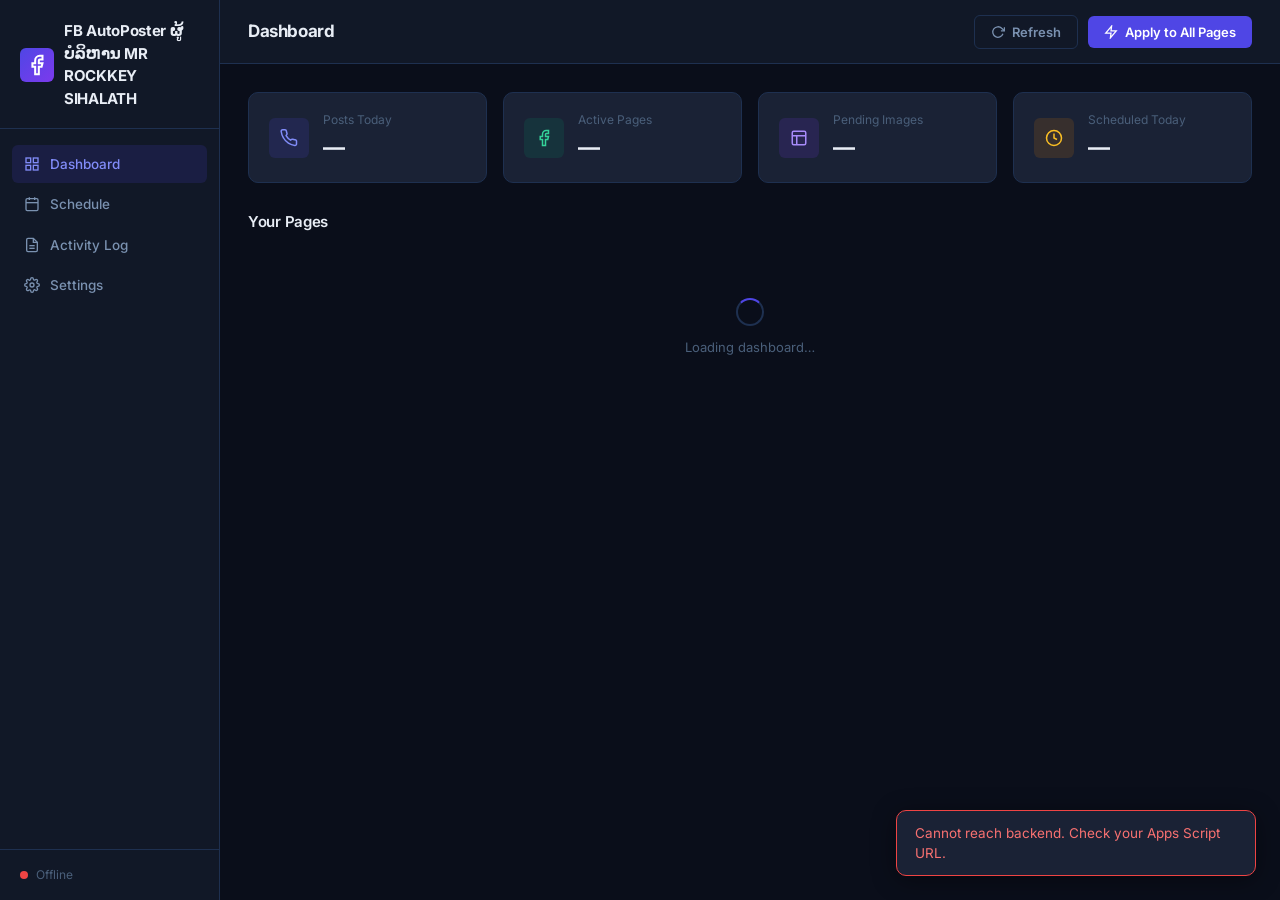
==== commit 277d5b7e: "Update index.html" ====
--- a/index.html
+++ b/index.html
@@ -11,13 +11,24 @@
 <body>
   <!-- ── SIDEBAR ─────────────────────────────────────── -->
   <aside class="sidebar">
+    <!-- Logo + Admin -->
     <div class="sidebar-logo">
-      <div class="logo-icon">
+      <img
+        src="https://drive.google.com/thumbnail?id=18oePgvHs2vpVLC487gm7rfywAbhDvROK&sz=w80"
+        alt="Logo"
+        class="sidebar-logo-img"
+        onerror="this.style.display='none';document.getElementById('logoFallback').style.display='flex'"
+      />
+      <div class="logo-icon" id="logoFallback" style="display:none">
         <svg width="22" height="22" viewBox="0 0 24 24" fill="none" stroke="currentColor" stroke-width="2.2">
           <path d="M18 2h-3a5 5 0 0 0-5 5v3H7v4h3v8h4v-8h3l1-4h-4V7a1 1 0 0 1 1-1h3z"/>
         </svg>
       </div>
-      <span>AutoPoster</span>
+      <div class="sidebar-logo-text">
+        <span class="sidebar-system-name">FB AutoPoster</span>
+        <span class="sidebar-admin-name">ຜູ້ບໍລິຫານ</span>
+        <span class="sidebar-admin-name2">MR ROCKKEY SIHALATH</span>
+      </div>
     </div>
 
     <nav class="sidebar-nav">
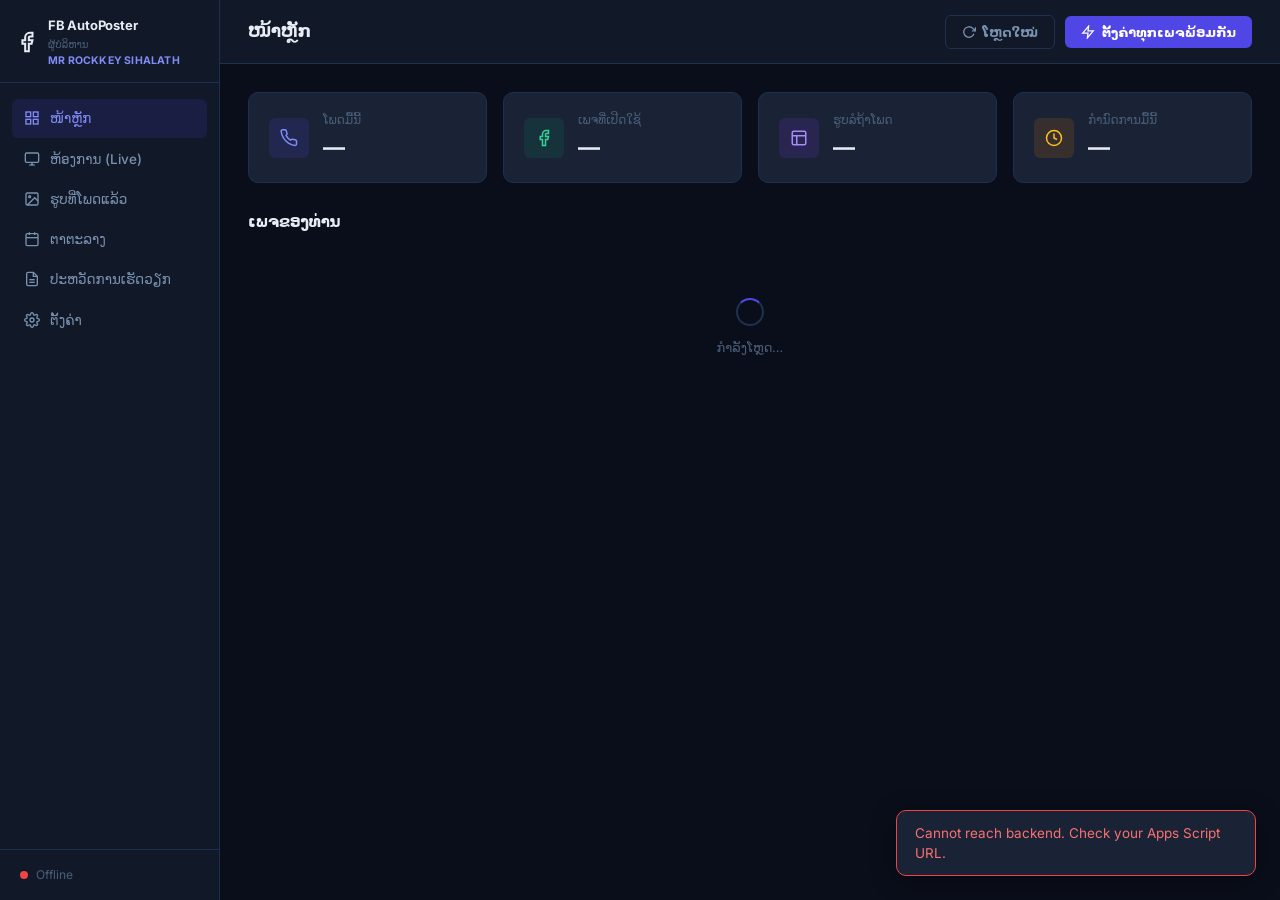
==== commit f0ec215b: "Update index.html" ====
--- a/index.html
+++ b/index.html
@@ -1,12 +1,12 @@
 <!DOCTYPE html>
-<html lang="en">
+<html lang="lo">
 <head>
   <meta charset="UTF-8" />
   <meta name="viewport" content="width=device-width, initial-scale=1.0" />
-  <title>FB AutoPoster — Dashboard</title>
+  <title>FB AutoPoster — ລະບົບໂພດອັດຕະໂນມັດ</title>
   <link rel="stylesheet" href="style.css" />
   <link rel="preconnect" href="https://fonts.googleapis.com" />
-  <link href="https://fonts.googleapis.com/css2?family=Inter:wght@300;400;500;600;700&family=JetBrains+Mono:wght@400;500&display=swap" rel="stylesheet" />
+  <link href="https://fonts.googleapis.com/css2?family=Noto+Sans+Lao:wght@300;400;500;600;700;800&family=Inter:wght@300;400;500;600;700&family=JetBrains+Mono:wght@400;500&display=swap" rel="stylesheet" />
 </head>
 <body>
   <!-- ── SIDEBAR ─────────────────────────────────────── -->
@@ -34,26 +34,34 @@
     <nav class="sidebar-nav">
       <a href="#" class="nav-item active" data-view="dashboard">
         <svg width="16" height="16" viewBox="0 0 24 24" fill="none" stroke="currentColor" stroke-width="2"><rect x="3" y="3" width="7" height="7"/><rect x="14" y="3" width="7" height="7"/><rect x="14" y="14" width="7" height="7"/><rect x="3" y="14" width="7" height="7"/></svg>
-        Dashboard
+        ໜ້າຫຼັກ
+      </a>
+      <a href="#" class="nav-item" data-view="office">
+        <svg width="16" height="16" viewBox="0 0 24 24" fill="none" stroke="currentColor" stroke-width="2"><rect x="2" y="3" width="20" height="14" rx="2"/><line x1="8" y1="21" x2="16" y2="21"/><line x1="12" y1="17" x2="12" y2="21"/></svg>
+        ຫ້ອງການ (Live)
+      </a>
+      <a href="#" class="nav-item" data-view="gallery">
+        <svg width="16" height="16" viewBox="0 0 24 24" fill="none" stroke="currentColor" stroke-width="2"><rect x="3" y="3" width="18" height="18" rx="2"/><circle cx="8.5" cy="8.5" r="1.5"/><path d="M21 15l-5-5L5 21"/></svg>
+        ຮູບທີ່ໂພດແລ້ວ
       </a>
       <a href="#" class="nav-item" data-view="schedule">
         <svg width="16" height="16" viewBox="0 0 24 24" fill="none" stroke="currentColor" stroke-width="2"><rect x="3" y="4" width="18" height="18" rx="2"/><line x1="16" y1="2" x2="16" y2="6"/><line x1="8" y1="2" x2="8" y2="6"/><line x1="3" y1="10" x2="21" y2="10"/></svg>
-        Schedule
+        ຕາຕະລາງ
       </a>
       <a href="#" class="nav-item" data-view="log">
         <svg width="16" height="16" viewBox="0 0 24 24" fill="none" stroke="currentColor" stroke-width="2"><path d="M14 2H6a2 2 0 0 0-2 2v16a2 2 0 0 0 2 2h12a2 2 0 0 0 2-2V8z"/><polyline points="14 2 14 8 20 8"/><line x1="16" y1="13" x2="8" y2="13"/><line x1="16" y1="17" x2="8" y2="17"/></svg>
-        Activity Log
+        ປະຫວັດການເຮັດວຽກ
       </a>
       <a href="#" class="nav-item" data-view="settings">
         <svg width="16" height="16" viewBox="0 0 24 24" fill="none" stroke="currentColor" stroke-width="2"><circle cx="12" cy="12" r="3"/><path d="M19.4 15a1.65 1.65 0 0 0 .33 1.82l.06.06a2 2 0 0 1 0 2.83 2 2 0 0 1-2.83 0l-.06-.06a1.65 1.65 0 0 0-1.82-.33 1.65 1.65 0 0 0-1 1.51V21a2 2 0 0 1-2 2 2 2 0 0 1-2-2v-.09A1.65 1.65 0 0 0 9 19.4a1.65 1.65 0 0 0-1.82.33l-.06.06a2 2 0 0 1-2.83 0 2 2 0 0 1 0-2.83l.06-.06A1.65 1.65 0 0 0 4.68 15a1.65 1.65 0 0 0-1.51-1H3a2 2 0 0 1-2-2 2 2 0 0 1 2-2h.09A1.65 1.65 0 0 0 4.6 9a1.65 1.65 0 0 0-.33-1.82l-.06-.06a2 2 0 0 1 0-2.83 2 2 0 0 1 2.83 0l.06.06A1.65 1.65 0 0 0 9 4.68a1.65 1.65 0 0 0 1-1.51V3a2 2 0 0 1 2-2 2 2 0 0 1 2 2v.09a1.65 1.65 0 0 0 1 1.51 1.65 1.65 0 0 0 1.82-.33l.06-.06a2 2 0 0 1 2.83 0 2 2 0 0 1 0 2.83l-.06.06A1.65 1.65 0 0 0 19.4 9a1.65 1.65 0 0 0 1.51 1H21a2 2 0 0 1 2 2 2 2 0 0 1-2 2h-.09a1.65 1.65 0 0 0-1.51 1z"/></svg>
-        Settings
+        ຕັ້ງຄ່າ
       </a>
     </nav>
 
     <div class="sidebar-footer">
       <div class="server-status">
         <span class="status-dot" id="statusDot"></span>
-        <span id="statusText">Connecting…</span>
+        <span id="statusText">ກຳລັງເຊື່ອມຕໍ່…</span>
       </div>
     </div>
   </aside>
@@ -64,17 +72,17 @@
     <!-- TOP BAR -->
     <header class="topbar">
       <div class="topbar-left">
-        <h1 class="page-title" id="pageTitle">Dashboard</h1>
+        <h1 class="page-title" id="pageTitle">ໜ້າຫຼັກ</h1>
         <span class="server-time" id="serverTime"></span>
       </div>
       <div class="topbar-right">
         <button class="btn btn-ghost" onclick="refreshDashboard()">
           <svg width="14" height="14" viewBox="0 0 24 24" fill="none" stroke="currentColor" stroke-width="2.2"><polyline points="23 4 23 10 17 10"/><path d="M20.49 15a9 9 0 1 1-2.12-9.36L23 10"/></svg>
-          Refresh
+          ໂຫຼດໃໝ່
         </button>
         <button class="btn btn-primary" onclick="openMasterModal()">
           <svg width="14" height="14" viewBox="0 0 24 24" fill="none" stroke="currentColor" stroke-width="2.2"><polygon points="13 2 3 14 12 14 11 22 21 10 12 10 13 2"/></svg>
-          Apply to All Pages
+          ຕັ້ງຄ່າທຸກເພຈພ້ອມກັນ
         </button>
       </div>
     </header>
@@ -89,7 +97,7 @@
             <svg width="18" height="18" viewBox="0 0 24 24" fill="none" stroke="currentColor" stroke-width="2"><path d="M22 16.92v3a2 2 0 0 1-2.18 2 19.79 19.79 0 0 1-8.63-3.07A19.5 19.5 0 0 1 4.69 12 19.79 19.79 0 0 1 1.59 3.38 2 2 0 0 1 3.56 1h3a2 2 0 0 1 2 1.72 12.84 12.84 0 0 0 .7 2.81 2 2 0 0 1-.45 2.11L8.09 8.91a16 16 0 0 0 6 6l.72-.72a2 2 0 0 1 2.11-.45 12.84 12.84 0 0 0 2.81.7A2 2 0 0 1 22 16.92z"/></svg>
           </div>
           <div>
-            <p class="stat-label">Posts Today</p>
+            <p class="stat-label">ໂພດມື້ນີ້</p>
             <p class="stat-value" id="statPostsToday">—</p>
           </div>
         </div>
@@ -98,7 +106,7 @@
             <svg width="18" height="18" viewBox="0 0 24 24" fill="none" stroke="currentColor" stroke-width="2"><path d="M18 2h-3a5 5 0 0 0-5 5v3H7v4h3v8h4v-8h3l1-4h-4V7a1 1 0 0 1 1-1h3z"/></svg>
           </div>
           <div>
-            <p class="stat-label">Active Pages</p>
+            <p class="stat-label">ເພຈທີ່ເປີດໃຊ້</p>
             <p class="stat-value" id="statActivePages">—</p>
           </div>
         </div>
@@ -107,7 +115,7 @@
             <svg width="18" height="18" viewBox="0 0 24 24" fill="none" stroke="currentColor" stroke-width="2"><rect x="3" y="3" width="18" height="18" rx="2"/><path d="M3 9h18M9 21V9"/></svg>
           </div>
           <div>
-            <p class="stat-label">Pending Images</p>
+            <p class="stat-label">ຮູບລໍຖ້າໂພດ</p>
             <p class="stat-value" id="statPending">—</p>
           </div>
         </div>
@@ -116,7 +124,7 @@
             <svg width="18" height="18" viewBox="0 0 24 24" fill="none" stroke="currentColor" stroke-width="2"><circle cx="12" cy="12" r="10"/><polyline points="12 6 12 12 16 14"/></svg>
           </div>
           <div>
-            <p class="stat-label">Scheduled Today</p>
+            <p class="stat-label">ກຳນົດການມື້ນີ້</p>
             <p class="stat-value" id="statScheduled">—</p>
           </div>
         </div>
@@ -124,51 +132,73 @@
 
       <!-- Page cards -->
       <div class="section-header">
-        <h2 class="section-title">Your Pages</h2>
+        <h2 class="section-title">ເພຈຂອງທ່ານ</h2>
       </div>
       <div class="pages-grid" id="pagesGrid">
         <div class="loading-state">
           <div class="spinner"></div>
-          <p>Loading dashboard…</p>
-        </div>
+          <p>ກຳລັງໂຫຼດ…</p>
+        </div>
+      </div>
+    </section>
+
+    <!-- ── VIEW: OFFICE WORKFLOW (Animated) ──────────── -->
+    <section id="view-office" class="view">
+      <div class="section-header">
+        <h2 class="section-title">ຫ້ອງການເຮັດວຽກ — ເບິ່ງຂັ້ນຕອນແບບສົດ</h2>
+        <span class="office-hint">ກົດ "ໂພດດຽວນີ້" ໃນໜ້າຫຼັກ ເພື່ອເບິ່ງພະນັກງານເຮັດວຽກ</span>
+      </div>
+      <div class="office-room" id="officeRoom"></div>
+    </section>
+
+    <!-- ── VIEW: GALLERY (Posted Images) ─────────────── -->
+    <section id="view-gallery" class="view">
+      <div class="section-header">
+        <h2 class="section-title">ຮູບທີ່ໂພດໄປແລ້ວ</h2>
+        <select id="galleryPageFilter" class="select-input" onchange="renderGallery()">
+          <option value="">ທຸກເພຈ</option>
+        </select>
+      </div>
+      <div class="gallery-grid" id="galleryGrid">
+        <div class="loading-state"><div class="spinner"></div><p>ກຳລັງໂຫຼດ…</p></div>
       </div>
     </section>
 
     <!-- ── VIEW: SCHEDULE ────────────────────────────── -->
     <section id="view-schedule" class="view">
       <div class="section-header">
-        <h2 class="section-title">Weekly Schedule</h2>
+        <h2 class="section-title">ຕາຕະລາງປະຈຳອາທິດ</h2>
         <button class="btn btn-primary" onclick="openManualPostModal()">
-          + Schedule Post
+          + ກຳນົດເວລາໂພດ
         </button>
       </div>
       <div class="schedule-calendar" id="scheduleCalendar">
-        <div class="loading-state"><div class="spinner"></div><p>Loading schedule…</p></div>
+        <div class="loading-state"><div class="spinner"></div><p>ກຳລັງໂຫຼດຕາຕະລາງ…</p></div>
       </div>
       <div class="section-header" style="margin-top:2rem">
-        <h2 class="section-title">Upcoming Posts</h2>
+        <h2 class="section-title">ລາຍການລໍຖ້າໂພດ</h2>
       </div>
       <div id="upcomingPosts">
-        <div class="empty-state">No upcoming scheduled posts.</div>
+        <div class="empty-state">ບໍ່ມີລາຍການກຳນົດເວລາ.</div>
       </div>
     </section>
 
     <!-- ── VIEW: LOG ─────────────────────────────────── -->
     <section id="view-log" class="view">
       <div class="section-header">
-        <h2 class="section-title">Activity Log</h2>
+        <h2 class="section-title">ປະຫວັດການເຮັດວຽກ</h2>
         <div class="filter-row">
           <select id="logPageFilter" class="select-input" onchange="filterLog()">
-            <option value="">All Pages</option>
-            <option value="1">Page 1</option>
-            <option value="2">Page 2</option>
-            <option value="3">Page 3</option>
+            <option value="">ທຸກເພຈ</option>
+            <option value="1">ເພຈ 1</option>
+            <option value="2">ເພຈ 2</option>
+            <option value="3">ເພຈ 3</option>
           </select>
           <select id="logStatusFilter" class="select-input" onchange="filterLog()">
-            <option value="">All Status</option>
-            <option value="SUCCESS">Success</option>
-            <option value="FAILED">Failed</option>
-            <option value="SKIPPED">Skipped</option>
+            <option value="">ທຸກສະຖານະ</option>
+            <option value="SUCCESS">ສຳເລັດ</option>
+            <option value="FAILED">ລົ້ມເຫຼວ</option>
+            <option value="SKIPPED">ຂ້າມ</option>
           </select>
         </div>
       </div>
@@ -176,16 +206,16 @@
         <table class="log-table" id="logTable">
           <thead>
             <tr>
-              <th>Time</th>
-              <th>Page</th>
-              <th>Image</th>
-              <th>Caption</th>
-              <th>Status</th>
-              <th>Detail</th>
+              <th>ຮູບ</th>
+              <th>ເວລາ</th>
+              <th>ເພຈ</th>
+              <th>ແຄບຊັ້ນ</th>
+              <th>ສະຖານະ</th>
+              <th>ລາຍລະອຽດ</th>
             </tr>
           </thead>
           <tbody id="logBody">
-            <tr><td colspan="6" class="empty-cell">Loading…</td></tr>
+            <tr><td colspan="6" class="empty-cell">ກຳລັງໂຫຼດ…</td></tr>
           </tbody>
         </table>
       </div>
@@ -194,14 +224,14 @@
     <!-- ── VIEW: SETTINGS ────────────────────────────── -->
     <section id="view-settings" class="view">
       <div class="section-header">
-        <h2 class="section-title">Configuration</h2>
+        <h2 class="section-title">ການຕັ້ງຄ່າລະບົບ</h2>
       </div>
       <div class="settings-banner">
         <svg width="18" height="18" viewBox="0 0 24 24" fill="none" stroke="currentColor" stroke-width="2"><circle cx="12" cy="12" r="10"/><line x1="12" y1="8" x2="12" y2="12"/><line x1="12" y1="16" x2="12.01" y2="16"/></svg>
-        Backend credentials (API keys, tokens) are stored as <strong>Script Properties</strong> in Google Apps Script — never in the frontend.
+        ຂໍ້ມູນລັບ (API Key, Token) ຖືກເກັບໄວ້ໃນ <strong>Script Properties</strong> ຂອງ Google Apps Script — ບໍ່ປະກົດຢູ່ໃນໜ້າເວັບນີ້.
       </div>
       <div id="settingsCards">
-        <div class="loading-state"><div class="spinner"></div><p>Loading settings…</p></div>
+        <div class="loading-state"><div class="spinner"></div><p>ກຳລັງໂຫຼດການຕັ້ງຄ່າ…</p></div>
       </div>
     </section>
   </main>
@@ -212,22 +242,22 @@
   <div class="modal-overlay" id="pageModal" onclick="closeModal('pageModal')">
     <div class="modal" onclick="event.stopPropagation()">
       <div class="modal-header">
-        <h3 id="modalPageName">Page Actions</h3>
+        <h3 id="modalPageName">ໂພດໃສ່ເພຈ</h3>
         <button class="modal-close" onclick="closeModal('pageModal')">&times;</button>
       </div>
       <div class="modal-body">
         <div class="form-group">
-          <label class="form-label">Custom Caption (leave blank for AI-generated)</label>
-          <textarea class="form-textarea" id="modalCaption" placeholder="Write your caption, or leave blank to let Gemini AI generate one from the image…" rows="4"></textarea>
-        </div>
-        <div class="form-group">
-          <label class="form-label">Schedule Time (leave blank to post immediately)</label>
+          <label class="form-label">ແຄບຊັ້ນເອງ (ປະໄວ້ວ່າງ ໃຫ້ AI ຂຽນໃຫ້)</label>
+          <textarea class="form-textarea" id="modalCaption" placeholder="ຂຽນແຄບຊັ້ນເອງ ຫຼື ປະໄວ້ວ່າງເພື່ອໃຫ້ Gemini AI ສ້າງໃຫ້ຈາກຮູບ…" rows="4"></textarea>
+        </div>
+        <div class="form-group">
+          <label class="form-label">ກຳນົດເວລາໂພດ (ປະໄວ້ວ່າງ = ໂພດທັນທີ)</label>
           <input type="datetime-local" class="form-input" id="modalScheduleTime" />
         </div>
         <div class="modal-actions">
-          <button class="btn btn-ghost" onclick="closeModal('pageModal')">Cancel</button>
+          <button class="btn btn-ghost" onclick="closeModal('pageModal')">ຍົກເລີກ</button>
           <button class="btn btn-primary" id="modalPostBtn" onclick="submitManualPost()">
-            Post Now
+            ໂພດດຽວນີ້
           </button>
         </div>
       </div>
@@ -238,29 +268,29 @@
   <div class="modal-overlay" id="settingsModal" onclick="closeModal('settingsModal')">
     <div class="modal" onclick="event.stopPropagation()">
       <div class="modal-header">
-        <h3 id="settingsModalTitle">Page Settings</h3>
+        <h3 id="settingsModalTitle">ຕັ້ງຄ່າເພຈ</h3>
         <button class="modal-close" onclick="closeModal('settingsModal')">&times;</button>
       </div>
       <div class="modal-body">
         <input type="hidden" id="settingsPageId" />
         <div class="form-group">
-          <label class="form-label">Posts Per Day</label>
+          <label class="form-label">ຈຳນວນໂພດຕໍ່ມື້</label>
           <input type="number" class="form-input" id="settingsPostsPerDay" min="1" max="10" value="1" />
         </div>
         <div class="form-group">
-          <label class="form-label">Posting Times</label>
+          <label class="form-label">ເວລາໂພດ</label>
           <div id="timeSlots" class="time-slots"></div>
-          <button class="btn btn-ghost btn-sm" onclick="addTimeSlot()">+ Add Time</button>
+          <button class="btn btn-ghost btn-sm" onclick="addTimeSlot()">+ ເພີ່ມເວລາ</button>
         </div>
         <div class="form-group">
           <label class="form-label toggle-label">
-            Auto-Post Enabled
+            ເປີດໂພດອັດຕະໂນມັດ
             <div class="toggle" id="settingsToggle" onclick="toggleSettingsSwitch()"><div class="toggle-knob"></div></div>
           </label>
         </div>
         <div class="modal-actions">
-          <button class="btn btn-ghost" onclick="closeModal('settingsModal')">Cancel</button>
-          <button class="btn btn-primary" onclick="submitSettings()">Save Settings</button>
+          <button class="btn btn-ghost" onclick="closeModal('settingsModal')">ຍົກເລີກ</button>
+          <button class="btn btn-primary" onclick="submitSettings()">ບັນທຶກການຕັ້ງຄ່າ</button>
         </div>
       </div>
     </div>
@@ -270,32 +300,32 @@
   <div class="modal-overlay" id="masterModal" onclick="closeModal('masterModal')">
     <div class="modal" onclick="event.stopPropagation()">
       <div class="modal-header">
-        <h3>Apply to All 3 Pages</h3>
+        <h3>ຕັ້ງຄ່າທັງ 3 ເພຈພ້ອມກັນ</h3>
         <button class="modal-close" onclick="closeModal('masterModal')">&times;</button>
       </div>
       <div class="modal-body">
         <div class="master-warning">
           <svg width="16" height="16" viewBox="0 0 24 24" fill="none" stroke="currentColor" stroke-width="2"><polygon points="10.29 3.86 1.82 18 22.18 18 13.71 3.86 10.29 3.86"/><line x1="12" y1="9" x2="12" y2="13"/><line x1="12" y1="17" x2="12.01" y2="17"/></svg>
-          This will overwrite settings for <strong>all 3 pages</strong>.
-        </div>
-        <div class="form-group">
-          <label class="form-label">Posts Per Day</label>
+          ການຕັ້ງຄ່ານີ້ຈະທັບການຕັ້ງຄ່າຂອງ <strong>ທັງ 3 ເພຈ</strong>.
+        </div>
+        <div class="form-group">
+          <label class="form-label">ຈຳນວນໂພດຕໍ່ມື້</label>
           <input type="number" class="form-input" id="masterPostsPerDay" min="1" max="10" value="1" />
         </div>
         <div class="form-group">
-          <label class="form-label">Posting Times</label>
+          <label class="form-label">ເວລາໂພດ</label>
           <div id="masterTimeSlots" class="time-slots"></div>
-          <button class="btn btn-ghost btn-sm" onclick="addMasterTimeSlot()">+ Add Time</button>
+          <button class="btn btn-ghost btn-sm" onclick="addMasterTimeSlot()">+ ເພີ່ມເວລາ</button>
         </div>
         <div class="form-group">
           <label class="form-label toggle-label">
-            Enable Auto-Post on All Pages
+            ເປີດໂພດອັດຕະໂນມັດທຸກເພຈ
             <div class="toggle" id="masterToggle" onclick="toggleMasterSwitch()"><div class="toggle-knob"></div></div>
           </label>
         </div>
         <div class="modal-actions">
-          <button class="btn btn-ghost" onclick="closeModal('masterModal')">Cancel</button>
-          <button class="btn btn-danger" onclick="submitMasterApply()">Apply to All Pages</button>
+          <button class="btn btn-ghost" onclick="closeModal('masterModal')">ຍົກເລີກ</button>
+          <button class="btn btn-danger" onclick="submitMasterApply()">ນຳໃຊ້ກັບທຸກເພຈ</button>
         </div>
       </div>
     </div>
@@ -305,29 +335,63 @@
   <div class="modal-overlay" id="manualPostModal" onclick="closeModal('manualPostModal')">
     <div class="modal" onclick="event.stopPropagation()">
       <div class="modal-header">
-        <h3>Schedule a Post</h3>
+        <h3>ກຳນົດເວລາໂພດ</h3>
         <button class="modal-close" onclick="closeModal('manualPostModal')">&times;</button>
       </div>
       <div class="modal-body">
         <div class="form-group">
-          <label class="form-label">Select Page</label>
+          <label class="form-label">ເລືອກເພຈ</label>
           <select class="select-input" id="manualPageId">
-            <option value="1">Page 1</option>
-            <option value="2">Page 2</option>
-            <option value="3">Page 3</option>
+            <option value="1">ເພຈ 1</option>
+            <option value="2">ເພຈ 2</option>
+            <option value="3">ເພຈ 3</option>
           </select>
         </div>
         <div class="form-group">
-          <label class="form-label">Caption (blank = AI-generated)</label>
-          <textarea class="form-textarea" id="manualCaption" rows="3" placeholder="Leave blank for AI-generated caption…"></textarea>
-        </div>
-        <div class="form-group">
-          <label class="form-label">Schedule Date & Time</label>
+          <label class="form-label">ແຄບຊັ້ນ (ປະວ່າງ = AI ຂຽນໃຫ້)</label>
+          <textarea class="form-textarea" id="manualCaption" rows="3" placeholder="ປະໄວ້ວ່າງ ເພື່ອໃຫ້ AI ສ້າງແຄບຊັ້ນໃຫ້…"></textarea>
+        </div>
+        <div class="form-group">
+          <label class="form-label">ວັນ ແລະ ເວລາ</label>
           <input type="datetime-local" class="form-input" id="manualScheduleTime" />
         </div>
         <div class="modal-actions">
-          <button class="btn btn-ghost" onclick="closeModal('manualPostModal')">Cancel</button>
-          <button class="btn btn-primary" onclick="submitManualSchedule()">Schedule</button>
+          <button class="btn btn-ghost" onclick="closeModal('manualPostModal')">ຍົກເລີກ</button>
+          <button class="btn btn-primary" onclick="submitManualSchedule()">ກຳນົດເວລາ</button>
+        </div>
+      </div>
+    </div>
+  </div>
+
+  <!-- Image Preview Modal -->
+  <div class="modal-overlay" id="imagePreviewModal" onclick="closeModal('imagePreviewModal')">
+    <div class="modal modal-image-preview" onclick="event.stopPropagation()">
+      <div class="modal-header">
+        <h3 id="previewModalTitle">ຮູບທີ່ໂພດ</h3>
+        <button class="modal-close" onclick="closeModal('imagePreviewModal')">&times;</button>
+      </div>
+      <div class="modal-body" style="padding-top:0">
+        <div class="preview-image-wrap">
+          <img id="previewImage" src="" alt="ຮູບໂພດ" />
+        </div>
+        <div class="preview-info">
+          <div class="preview-info-row">
+            <span class="preview-info-label">ເພຈ:</span>
+            <span id="previewPageName" class="preview-info-value">—</span>
+          </div>
+          <div class="preview-info-row">
+            <span class="preview-info-label">ເວລາ:</span>
+            <span id="previewTime" class="preview-info-value">—</span>
+          </div>
+          <div class="preview-info-row preview-caption-row">
+            <span class="preview-info-label">ແຄບຊັ້ນ:</span>
+            <p id="previewCaption" class="preview-caption-text">—</p>
+          </div>
+        </div>
+        <div class="modal-actions">
+          <a id="previewFbLink" href="#" target="_blank" class="btn btn-primary" style="text-decoration:none">
+            ເບິ່ງໃນ Facebook ↗
+          </a>
         </div>
       </div>
     </div>
--- a/style.css
+++ b/style.css
@@ -80,21 +80,49 @@
   display: flex;
   align-items: center;
   gap: 10px;
-  padding: 20px 20px 18px;
-  font-size: 15px;
+  padding: 16px 16px 14px;
+  border-bottom: 1px solid var(--border);
+}
+
+.sidebar-logo-img {
+  width: 44px;
+  height: 44px;
+  border-radius: 50%;
+  object-fit: cover;
+  border: 2px solid var(--border-light);
+  flex-shrink: 0;
+}
+
+.sidebar-logo-text {
+  display: flex;
+  flex-direction: column;
+  gap: 1px;
+  min-width: 0;
+}
+
+.sidebar-system-name {
+  font-size: 13px;
   font-weight: 700;
-  letter-spacing: -0.3px;
-  border-bottom: 1px solid var(--border);
   color: var(--text-primary);
-}
-
-.logo-icon {
-  width: 34px; height: 34px;
-  background: linear-gradient(135deg, #4F46E5, #7c3aed);
-  border-radius: var(--radius-sm);
-  display: flex; align-items: center; justify-content: center;
-  color: #fff;
-  flex-shrink: 0;
+  letter-spacing: -0.2px;
+}
+
+.sidebar-admin-name {
+  font-size: 10px;
+  color: var(--text-muted);
+  font-weight: 500;
+}
+
+.sidebar-admin-name2 {
+  font-size: 10.5px;
+  color: #818cf8;
+  font-weight: 700;
+  letter-spacing: 0.2px;
+}
+
+@keyframes pulse {
+  0%, 100% { opacity: 1; }
+  50% { opacity: 0.7; }
 }
 
 .sidebar-nav {
@@ -844,4 +872,4 @@
   .view { padding: 16px; }
   .topbar { padding: 0 16px; }
   .settings-card-body { grid-template-columns: 1fr; }
-}
+}
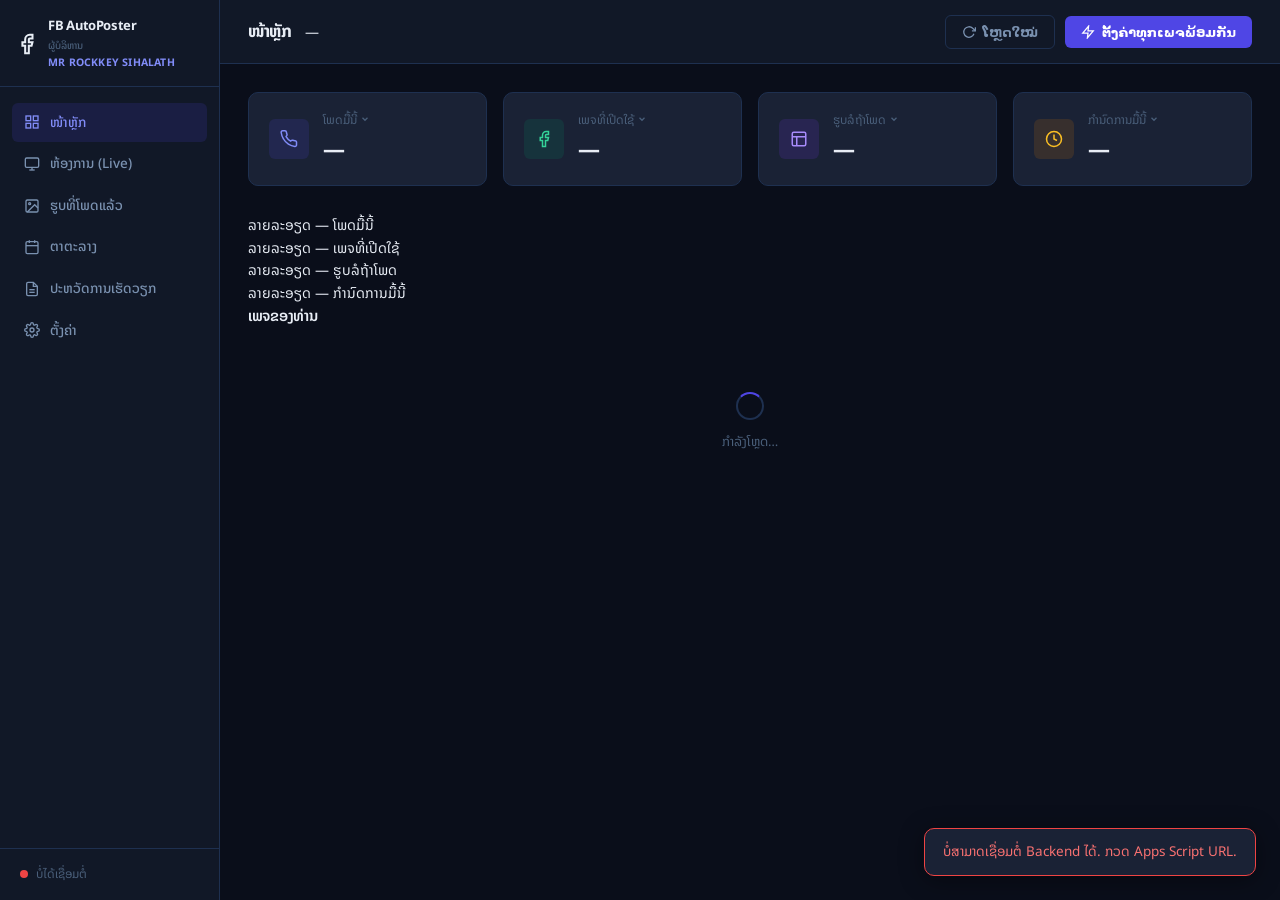
==== commit af11b3fe: "Update index.html" ====
--- a/index.html
+++ b/index.html
@@ -4,6 +4,23 @@
   <meta charset="UTF-8" />
   <meta name="viewport" content="width=device-width, initial-scale=1.0" />
   <title>FB AutoPoster — ລະບົບໂພດອັດຕະໂນມັດ</title>
+
+  <!-- Favicon -->
+  <link rel="icon" type="image/png" href="https://drive.google.com/thumbnail?id=18oePgvHs2vpVLC487gm7rfywAbhDvROK&sz=w64" />
+  <link rel="apple-touch-icon" href="https://drive.google.com/thumbnail?id=18oePgvHs2vpVLC487gm7rfywAbhDvROK&sz=w180" />
+
+  <!-- Open Graph / Link Preview (Facebook, Messenger, LINE, ...) -->
+  <meta property="og:title" content="FB AutoPoster — ລະບົບໂພດອັດຕະໂນມັດ" />
+  <meta property="og:description" content="ລະບົບຈັດການ ແລະ ໂພດອັດຕະໂນມັດສຳລັບ 3 ເພຈ Facebook, ບໍລິຫານໂດຍ MR ROCKKEY SIHALATH" />
+  <meta property="og:image" content="https://drive.google.com/thumbnail?id=18oePgvHs2vpVLC487gm7rfywAbhDvROK&sz=w512" />
+  <meta property="og:type" content="website" />
+
+  <!-- Twitter Card (ບາງແອັບໃຊ້ Tag ນີ້ແທນ) -->
+  <meta name="twitter:card" content="summary" />
+  <meta name="twitter:title" content="FB AutoPoster — ລະບົບໂພດອັດຕະໂນມັດ" />
+  <meta name="twitter:description" content="ລະບົບຈັດການ ແລະ ໂພດອັດຕະໂນມັດສຳລັບ 3 ເພຈ Facebook" />
+  <meta name="twitter:image" content="https://drive.google.com/thumbnail?id=18oePgvHs2vpVLC487gm7rfywAbhDvROK&sz=w512" />
+
   <link rel="stylesheet" href="style.css" />
   <link rel="preconnect" href="https://fonts.googleapis.com" />
   <link href="https://fonts.googleapis.com/css2?family=Noto+Sans+Lao:wght@300;400;500;600;700;800&family=Inter:wght@300;400;500;600;700&family=JetBrains+Mono:wght@400;500&display=swap" rel="stylesheet" />
@@ -73,6 +90,7 @@
     <header class="topbar">
       <div class="topbar-left">
         <h1 class="page-title" id="pageTitle">ໜ້າຫຼັກ</h1>
+        <span class="live-clock" id="liveClock">—</span>
         <span class="server-time" id="serverTime"></span>
       </div>
       <div class="topbar-right">
@@ -92,42 +110,60 @@
 
       <!-- Stats row -->
       <div class="stats-row" id="statsRow">
-        <div class="stat-card">
+        <div class="stat-card stat-card-clickable" onclick="toggleStatDetail('statDetailPosts')">
           <div class="stat-icon stat-icon--blue">
             <svg width="18" height="18" viewBox="0 0 24 24" fill="none" stroke="currentColor" stroke-width="2"><path d="M22 16.92v3a2 2 0 0 1-2.18 2 19.79 19.79 0 0 1-8.63-3.07A19.5 19.5 0 0 1 4.69 12 19.79 19.79 0 0 1 1.59 3.38 2 2 0 0 1 3.56 1h3a2 2 0 0 1 2 1.72 12.84 12.84 0 0 0 .7 2.81 2 2 0 0 1-.45 2.11L8.09 8.91a16 16 0 0 0 6 6l.72-.72a2 2 0 0 1 2.11-.45 12.84 12.84 0 0 0 2.81.7A2 2 0 0 1 22 16.92z"/></svg>
           </div>
           <div>
-            <p class="stat-label">ໂພດມື້ນີ້</p>
+            <p class="stat-label">ໂພດມື້ນີ້ <svg class="stat-caret" width="10" height="10" viewBox="0 0 24 24" fill="none" stroke="currentColor" stroke-width="3"><polyline points="6 9 12 15 18 9"/></svg></p>
             <p class="stat-value" id="statPostsToday">—</p>
           </div>
         </div>
-        <div class="stat-card">
+        <div class="stat-card stat-card-clickable" onclick="toggleStatDetail('statDetailPages')">
           <div class="stat-icon stat-icon--green">
             <svg width="18" height="18" viewBox="0 0 24 24" fill="none" stroke="currentColor" stroke-width="2"><path d="M18 2h-3a5 5 0 0 0-5 5v3H7v4h3v8h4v-8h3l1-4h-4V7a1 1 0 0 1 1-1h3z"/></svg>
           </div>
           <div>
-            <p class="stat-label">ເພຈທີ່ເປີດໃຊ້</p>
+            <p class="stat-label">ເພຈທີ່ເປີດໃຊ້ <svg class="stat-caret" width="10" height="10" viewBox="0 0 24 24" fill="none" stroke="currentColor" stroke-width="3"><polyline points="6 9 12 15 18 9"/></svg></p>
             <p class="stat-value" id="statActivePages">—</p>
           </div>
         </div>
-        <div class="stat-card">
+        <div class="stat-card stat-card-clickable" onclick="toggleStatDetail('statDetailPending')">
           <div class="stat-icon stat-icon--purple">
             <svg width="18" height="18" viewBox="0 0 24 24" fill="none" stroke="currentColor" stroke-width="2"><rect x="3" y="3" width="18" height="18" rx="2"/><path d="M3 9h18M9 21V9"/></svg>
           </div>
           <div>
-            <p class="stat-label">ຮູບລໍຖ້າໂພດ</p>
+            <p class="stat-label">ຮູບລໍຖ້າໂພດ <svg class="stat-caret" width="10" height="10" viewBox="0 0 24 24" fill="none" stroke="currentColor" stroke-width="3"><polyline points="6 9 12 15 18 9"/></svg></p>
             <p class="stat-value" id="statPending">—</p>
           </div>
         </div>
-        <div class="stat-card">
+        <div class="stat-card stat-card-clickable" onclick="toggleStatDetail('statDetailScheduled')">
           <div class="stat-icon stat-icon--orange">
             <svg width="18" height="18" viewBox="0 0 24 24" fill="none" stroke="currentColor" stroke-width="2"><circle cx="12" cy="12" r="10"/><polyline points="12 6 12 12 16 14"/></svg>
           </div>
           <div>
-            <p class="stat-label">ກຳນົດການມື້ນີ້</p>
+            <p class="stat-label">ກຳນົດການມື້ນີ້ <svg class="stat-caret" width="10" height="10" viewBox="0 0 24 24" fill="none" stroke="currentColor" stroke-width="3"><polyline points="6 9 12 15 18 9"/></svg></p>
             <p class="stat-value" id="statScheduled">—</p>
           </div>
         </div>
+      </div>
+
+      <!-- Stat detail panels (toggle open/close) -->
+      <div class="stat-detail-panel" id="statDetailPosts">
+        <div class="stat-detail-title">ລາຍລະອຽດ — ໂພດມື້ນີ້</div>
+        <div class="stat-detail-body" id="statDetailPostsBody"></div>
+      </div>
+      <div class="stat-detail-panel" id="statDetailPages">
+        <div class="stat-detail-title">ລາຍລະອຽດ — ເພຈທີ່ເປີດໃຊ້</div>
+        <div class="stat-detail-body" id="statDetailPagesBody"></div>
+      </div>
+      <div class="stat-detail-panel" id="statDetailPending">
+        <div class="stat-detail-title">ລາຍລະອຽດ — ຮູບລໍຖ້າໂພດ</div>
+        <div class="stat-detail-body" id="statDetailPendingBody"></div>
+      </div>
+      <div class="stat-detail-panel" id="statDetailScheduled">
+        <div class="stat-detail-title">ລາຍລະອຽດ — ກຳນົດການມື້ນີ້</div>
+        <div class="stat-detail-body" id="statDetailScheduledBody"></div>
       </div>
 
       <!-- Page cards -->
@@ -171,6 +207,11 @@
         <button class="btn btn-primary" onclick="openManualPostModal()">
           + ກຳນົດເວລາໂພດ
         </button>
+      </div>
+      <div class="schedule-legend">
+        <div class="schedule-legend-item"><span class="blink-dot yellow"></span> ລໍຖ້າໃກ້ຮອດເວລາໂພດ</div>
+        <div class="schedule-legend-item"><span class="blink-dot green"></span> ໂພດສຳເລັດແລ້ວ</div>
+        <div class="schedule-legend-item"><span class="blink-dot red"></span> ລໍຈົນກວ່າຮອດເວລາໂພດມື້ໃໝ່</div>
       </div>
       <div class="schedule-calendar" id="scheduleCalendar">
         <div class="loading-state"><div class="spinner"></div><p>ກຳລັງໂຫຼດຕາຕະລາງ…</p></div>
@@ -273,6 +314,29 @@
       </div>
       <div class="modal-body">
         <input type="hidden" id="settingsPageId" />
+
+        <div class="form-group">
+          <label class="form-label">ໂລໂກ້ເພຈ (ລິ້ງຮູບຈາກ Google Drive)</label>
+          <div class="logo-input-row">
+            <div class="logo-preview-circle" id="settingsLogoPreview">
+              <span id="settingsLogoPreviewFallback">?</span>
+              <img id="settingsLogoPreviewImg" src="" alt="" style="display:none" />
+            </div>
+            <input type="text" class="form-input" id="settingsLogoUrl" placeholder="ວາງລິ້ງຮູບ Google Drive ທີ່ນີ້…" oninput="previewSettingsLogo()" />
+          </div>
+          <p class="form-hint">ວິທີໄດ້ລິ້ງ: ເປີດຮູບໃນ Drive → Share → Copy link → ວາງໃສ່ບ່ອນນີ້ (ລະບົບຈະປ່ຽນເປັນລິ້ງສະແດງຮູບໃຫ້ອັດຕະໂນມັດ)</p>
+        </div>
+
+        <div class="form-group">
+          <label class="form-label">ເບີໂທຕິດຕໍ່ (ສະແດງໃນແຄບຊັ້ນ AI)</label>
+          <input type="text" class="form-input" id="settingsPhone" placeholder="ເຊັ່ນ: 020 5555 5555" />
+        </div>
+
+        <div class="form-group">
+          <label class="form-label">ໂທນສຽງແບຣນ (Gemini AI ໃຊ້ຂຽນແຄບຊັ້ນ)</label>
+          <input type="text" class="form-input" id="settingsBrandVoice" placeholder="ເຊັ່ນ: ມິດງາມ ໝັ້ນໃຈ ນ່າເຊື່ອຖື" />
+        </div>
+
         <div class="form-group">
           <label class="form-label">ຈຳນວນໂພດຕໍ່ມື້</label>
           <input type="number" class="form-input" id="settingsPostsPerDay" min="1" max="10" value="1" />
--- a/style.css
+++ b/style.css
@@ -45,11 +45,11 @@
 
 html, body {
   height: 100%;
-  font-family: var(--font-body);
+  font-family: 'Noto Sans Lao', 'Inter', system-ui, sans-serif;
   background: var(--bg-base);
   color: var(--text-primary);
   font-size: 14px;
-  line-height: 1.5;
+  line-height: 1.6;
   -webkit-font-smoothing: antialiased;
 }
 
@@ -290,6 +290,36 @@
   gap: 12px;
 }
 
+.page-card-header-left {
+  display: flex;
+  align-items: flex-start;
+  gap: 12px;
+  min-width: 0;
+}
+
+.page-logo-wrap {
+  flex-shrink: 0;
+  position: relative;
+}
+
+.page-logo-img {
+  border-radius: 50%;
+  object-fit: cover;
+  border: 2px solid var(--border-light);
+  display: block;
+}
+
+.page-logo-fallback {
+  border-radius: 50%;
+  display: flex;
+  align-items: center;
+  justify-content: center;
+  color: #fff;
+  font-weight: 700;
+  font-size: 16px;
+  border: 2px solid var(--border-light);
+}
+
 .page-card-name {
   font-size: 15px;
   font-weight: 700;
@@ -301,6 +331,19 @@
   color: var(--text-muted);
   margin-top: 3px;
   font-style: italic;
+}
+
+.page-card-phone {
+  font-size: 11.5px;
+  color: #34d399;
+  margin-top: 4px;
+  font-weight: 600;
+}
+
+.last-post-view-hint {
+  font-size: 10.5px;
+  color: var(--accent-blue);
+  margin-left: 6px;
 }
 
 .toggle {
@@ -494,6 +537,32 @@
 .log-table tr:last-child td { border-bottom: none; }
 
 .log-table tr:hover td { background: var(--bg-hover); }
+
+.log-thumb {
+  width: 46px;
+  height: 46px;
+  border-radius: 6px;
+  object-fit: cover;
+  cursor: pointer;
+  border: 1px solid var(--border);
+  display: block;
+  transition: transform 0.15s ease;
+}
+
+.log-thumb:hover { transform: scale(1.08); }
+
+.log-thumb-empty {
+  width: 46px;
+  height: 46px;
+  border-radius: 6px;
+  background: var(--bg-input);
+  border: 1px solid var(--border);
+  display: flex;
+  align-items: center;
+  justify-content: center;
+  color: var(--text-muted);
+  font-size: 11px;
+}
 
 .status-badge {
   display: inline-flex;
@@ -856,11 +925,215 @@
 
 @keyframes spin { to { transform: rotate(360deg); } }
 
+/* ── OFFICE WORKFLOW ROOM (animated cartoon workers) ───── */
+
+.office-hint {
+  font-size: 12px;
+  color: var(--text-muted);
+}
+
+.office-room {
+  display: grid;
+  grid-template-columns: repeat(3, 1fr);
+  gap: 20px;
+}
+
+.office-desk {
+  background: linear-gradient(180deg, var(--bg-card), var(--bg-surface));
+  border: 1px solid var(--border);
+  border-radius: var(--radius-lg);
+  padding: 20px;
+  position: relative;
+  overflow: hidden;
+  min-height: 360px;
+  display: flex;
+  flex-direction: column;
+}
+
+.office-desk-header {
+  display: flex;
+  align-items: center;
+  gap: 10px;
+  margin-bottom: 16px;
+}
+
+.office-desk-num {
+  width: 26px; height: 26px;
+  border-radius: 50%;
+  display: flex; align-items: center; justify-content: center;
+  font-size: 12px;
+  font-weight: 700;
+  background: var(--bg-input);
+  border: 1px solid var(--border-light);
+  flex-shrink: 0;
+}
+
+.office-desk-title {
+  font-size: 13px;
+  font-weight: 700;
+}
+
+.office-desk-subtitle {
+  font-size: 11px;
+  color: var(--text-muted);
+}
+
+.office-scene {
+  flex: 1;
+  display: flex;
+  flex-direction: column;
+  align-items: center;
+  justify-content: center;
+  gap: 14px;
+  position: relative;
+}
+
+.office-character {
+  width: 84px;
+  height: 84px;
+  position: relative;
+}
+
+.office-character svg { width: 100%; height: 100%; }
+
+.office-status-badge {
+  padding: 5px 14px;
+  border-radius: 20px;
+  font-size: 11.5px;
+  font-weight: 700;
+  text-align: center;
+  transition: all 0.3s ease;
+}
+
+.office-status-badge.idle { background: var(--bg-input); color: var(--text-muted); border: 1px solid var(--border); }
+.office-status-badge.working { background: rgba(245,158,11,0.15); color: #fbbf24; border: 1px solid rgba(245,158,11,0.35); animation: pulse 1.2s infinite; }
+.office-status-badge.done { background: rgba(16,185,129,0.15); color: #34d399; border: 1px solid rgba(16,185,129,0.35); }
+.office-status-badge.error { background: rgba(239,68,68,0.15); color: #f87171; border: 1px solid rgba(239,68,68,0.35); }
+
+.office-task-text {
+  font-size: 11.5px;
+  color: var(--text-secondary);
+  text-align: center;
+  min-height: 16px;
+}
+
+.office-progress-track {
+  width: 100%;
+  height: 6px;
+  background: var(--bg-input);
+  border-radius: 4px;
+  overflow: hidden;
+  margin-top: 6px;
+}
+
+.office-progress-fill {
+  height: 100%;
+  background: linear-gradient(90deg, #4F46E5, #818cf8);
+  width: 0%;
+  transition: width 0.4s ease;
+  border-radius: 4px;
+}
+
+/* Typing animation dots on the desk character */
+@keyframes typing-bob {
+  0%, 100% { transform: translateY(0); }
+  50% { transform: translateY(-3px); }
+}
+.office-character.working { animation: typing-bob 0.6s infinite; }
+
+@keyframes float-up {
+  0% { opacity: 0; transform: translateY(8px); }
+  100% { opacity: 1; transform: translateY(0); }
+}
+.office-desk { animation: float-up 0.3s ease; }
+
+/* ── GALLERY (Posted Images) ───────────────────────────── */
+
+.gallery-grid {
+  display: grid;
+  grid-template-columns: repeat(auto-fill, minmax(220px, 1fr));
+  gap: 16px;
+}
+
+.gallery-item {
+  background: var(--bg-card);
+  border: 1px solid var(--border);
+  border-radius: var(--radius);
+  overflow: hidden;
+  cursor: pointer;
+  transition: transform 0.15s ease, box-shadow 0.15s ease;
+}
+
+.gallery-item:hover {
+  transform: translateY(-3px);
+  box-shadow: var(--shadow);
+  border-color: var(--border-light);
+}
+
+.gallery-item-img {
+  width: 100%;
+  aspect-ratio: 1;
+  object-fit: cover;
+  background: var(--bg-input);
+  display: block;
+}
+
+.gallery-item-body {
+  padding: 10px 12px;
+}
+
+.gallery-item-page {
+  font-size: 12px;
+  font-weight: 700;
+  margin-bottom: 2px;
+}
+
+.gallery-item-time {
+  font-size: 10.5px;
+  color: var(--text-muted);
+  font-family: var(--font-mono);
+}
+
+/* ── IMAGE PREVIEW MODAL ────────────────────────────────── */
+
+.modal-image-preview { max-width: 560px; }
+
+.preview-image-wrap {
+  width: 100%;
+  border-radius: var(--radius);
+  overflow: hidden;
+  background: var(--bg-input);
+  margin-bottom: 16px;
+}
+
+.preview-image-wrap img {
+  width: 100%;
+  display: block;
+  max-height: 420px;
+  object-fit: contain;
+}
+
+.preview-info { display: flex; flex-direction: column; gap: 10px; margin-bottom: 6px; }
+
+.preview-info-row { display: flex; gap: 8px; align-items: baseline; }
+.preview-info-label { font-size: 12px; color: var(--text-muted); flex-shrink: 0; min-width: 70px; }
+.preview-info-value { font-size: 13px; color: var(--text-primary); font-weight: 600; }
+
+.preview-caption-row { align-items: flex-start; }
+.preview-caption-text {
+  font-size: 13px;
+  color: var(--text-secondary);
+  white-space: pre-wrap;
+  line-height: 1.6;
+}
+
 /* ── RESPONSIVE ─────────────────────────────────────────── */
 
 @media (max-width: 1100px) {
   .pages-grid { grid-template-columns: repeat(2, 1fr); }
   .stats-row { grid-template-columns: repeat(2, 1fr); }
+  .office-room { grid-template-columns: repeat(2, 1fr); }
+  .gallery-grid { grid-template-columns: repeat(auto-fill, minmax(160px, 1fr)); }
 }
 
 @media (max-width: 768px) {
@@ -872,4 +1145,5 @@
   .view { padding: 16px; }
   .topbar { padding: 0 16px; }
   .settings-card-body { grid-template-columns: 1fr; }
+  .office-room { grid-template-columns: 1fr; }
 }
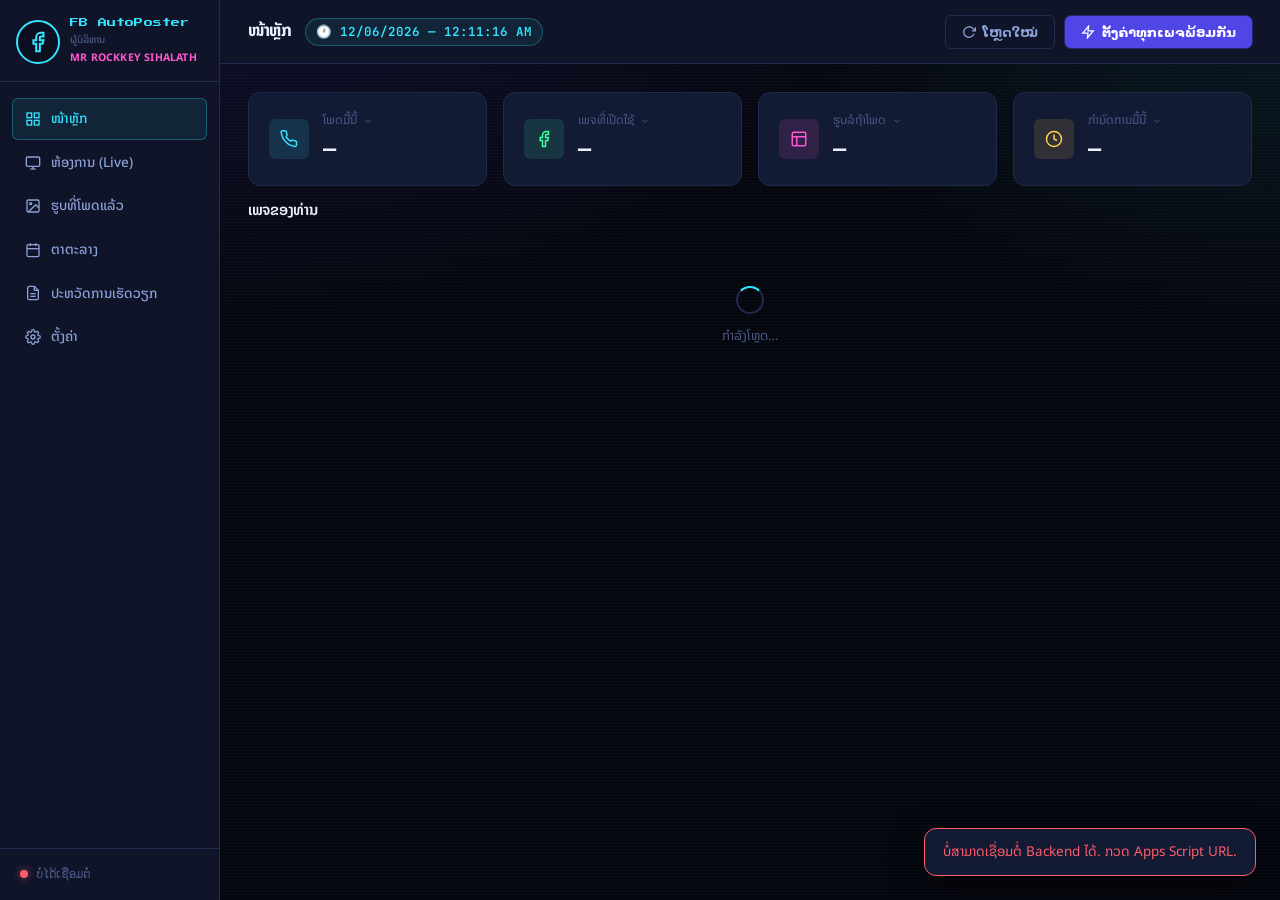
==== commit cccecd7e: "Update index.html" ====
--- a/index.html
+++ b/index.html
@@ -23,7 +23,7 @@
 
   <link rel="stylesheet" href="style.css" />
   <link rel="preconnect" href="https://fonts.googleapis.com" />
-  <link href="https://fonts.googleapis.com/css2?family=Noto+Sans+Lao:wght@300;400;500;600;700;800&family=Inter:wght@300;400;500;600;700&family=JetBrains+Mono:wght@400;500&display=swap" rel="stylesheet" />
+  <link href="https://fonts.googleapis.com/css2?family=Noto+Sans+Lao:wght@300;400;500;600;700;800&family=Inter:wght@300;400;500;600;700&family=JetBrains+Mono:wght@400;500;700&family=Press+Start+2P&display=swap" rel="stylesheet" />
 </head>
 <body>
   <!-- ── SIDEBAR ─────────────────────────────────────── -->
--- a/style.css
+++ b/style.css
@@ -1,23 +1,34 @@
 /* ============================================================
    FB AutoPoster Dashboard — style.css
-   Design: Dark mission-control aesthetic with per-brand color accents
+   Design: "AI Virtual Office" — dark cyberpunk-office, pixel/mono
+   accents, each Facebook Page rendered as an AI staff desk.
    ============================================================ */
 
 *, *::before, *::after { box-sizing: border-box; margin: 0; padding: 0; }
 
 :root {
-  --bg-base:    #0a0e1a;
-  --bg-surface: #111827;
-  --bg-card:    #1a2235;
-  --bg-hover:   #1f2d45;
-  --bg-input:   #0f1825;
-
-  --border:     #1e3050;
-  --border-light: #253656;
-
-  --text-primary:   #e8edf5;
-  --text-secondary: #7a91b0;
-  --text-muted:     #4a5f7a;
+  /* ── Base surfaces ─────────────────────────────────────── */
+  --bg-void:     #05070f;
+  --bg-base:     #0a0e1c;
+  --bg-surface:  #0f1428;
+  --bg-card:     #131a33;
+  --bg-desk:     #10152b;
+  --bg-hover:    #182047;
+  --bg-input:    #0b0f20;
+
+  --border:       #1f2a4d;
+  --border-light: #2e3d6b;
+
+  --text-primary:   #e9f1ff;
+  --text-secondary: #8ba0d6;
+  --text-muted:     #4c5988;
+
+  /* ── Neon accents ──────────────────────────────────────── */
+  --neon-cyan:   #34e5ff;
+  --neon-green:  #3dffa4;
+  --neon-pink:   #ff57cf;
+  --neon-amber:  #ffcf4d;
+  --neon-red:    #ff5c6c;
 
   --accent-blue:   #4F46E5;
   --accent-green:  #059669;
@@ -25,32 +36,44 @@
   --accent-orange: #d97706;
   --accent-red:    #dc2626;
 
-  --success: #10b981;
-  --error:   #ef4444;
-  --warning: #f59e0b;
+  --success: #3dffa4;
+  --error:   #ff5c6c;
+  --warning: #ffcf4d;
 
   --radius-sm: 6px;
-  --radius:    10px;
-  --radius-lg: 16px;
+  --radius:    12px;
+  --radius-lg: 18px;
 
   --sidebar-w: 220px;
   --topbar-h:  64px;
 
   --font-body:  'Inter', system-ui, sans-serif;
+  --font-lao:   'Noto Sans Lao', 'Inter', system-ui, sans-serif;
   --font-mono:  'JetBrains Mono', monospace;
-
-  --shadow: 0 4px 24px rgba(0,0,0,0.4);
-  --shadow-sm: 0 2px 8px rgba(0,0,0,0.3);
+  --font-pixel: 'Press Start 2P', var(--font-mono);
+
+  --shadow: 0 10px 34px rgba(0,0,0,0.55);
+  --shadow-sm: 0 2px 10px rgba(0,0,0,0.4);
+  --glow-cyan: 0 0 0 1px rgba(52,229,255,0.25), 0 0 22px rgba(52,229,255,0.18);
 }
 
 html, body {
   height: 100%;
-  font-family: 'Noto Sans Lao', 'Inter', system-ui, sans-serif;
-  background: var(--bg-base);
+  font-family: var(--font-lao);
+  background: var(--bg-void);
   color: var(--text-primary);
   font-size: 14px;
   line-height: 1.6;
   -webkit-font-smoothing: antialiased;
+}
+
+/* Subtle CRT scanline atmosphere across the whole app */
+body {
+  background-image:
+    repeating-linear-gradient(180deg, rgba(255,255,255,0.018) 0px, rgba(255,255,255,0.018) 1px, transparent 1px, transparent 3px),
+    radial-gradient(1200px 700px at 15% -10%, rgba(79,70,229,0.16), transparent 60%),
+    radial-gradient(900px 600px at 100% 0%, rgba(52,229,255,0.08), transparent 55%);
+  background-attachment: fixed;
 }
 
 /* ── LAYOUT ─────────────────────────────────────────────── */
@@ -89,22 +112,34 @@
   height: 44px;
   border-radius: 50%;
   object-fit: cover;
-  border: 2px solid var(--border-light);
+  border: 2px solid var(--neon-cyan);
+  box-shadow: 0 0 12px rgba(52,229,255,0.35);
   flex-shrink: 0;
 }
 
+.logo-icon {
+  width: 44px; height: 44px;
+  border-radius: 50%;
+  border: 2px solid var(--neon-cyan);
+  display: flex; align-items: center; justify-content: center;
+  color: var(--neon-cyan);
+  background: var(--bg-input);
+}
+
 .sidebar-logo-text {
   display: flex;
   flex-direction: column;
-  gap: 1px;
+  gap: 2px;
   min-width: 0;
 }
 
 .sidebar-system-name {
-  font-size: 13px;
-  font-weight: 700;
-  color: var(--text-primary);
-  letter-spacing: -0.2px;
+  font-family: var(--font-pixel);
+  font-size: 9px;
+  line-height: 1.6;
+  font-weight: 400;
+  color: var(--neon-cyan);
+  letter-spacing: 0.2px;
 }
 
 .sidebar-admin-name {
@@ -115,14 +150,14 @@
 
 .sidebar-admin-name2 {
   font-size: 10.5px;
-  color: #818cf8;
+  color: var(--neon-pink);
   font-weight: 700;
   letter-spacing: 0.2px;
 }
 
 @keyframes pulse {
   0%, 100% { opacity: 1; }
-  50% { opacity: 0.7; }
+  50% { opacity: 0.65; }
 }
 
 .sidebar-nav {
@@ -144,11 +179,16 @@
   font-size: 13.5px;
   font-weight: 500;
   transition: all 0.15s ease;
+  border: 1px solid transparent;
 }
 
 .nav-item:hover { background: var(--bg-hover); color: var(--text-primary); }
-.nav-item.active { background: rgba(79,70,229,0.15); color: #818cf8; }
-.nav-item.active svg { stroke: #818cf8; }
+.nav-item.active {
+  background: rgba(52,229,255,0.08);
+  color: var(--neon-cyan);
+  border-color: rgba(52,229,255,0.3);
+}
+.nav-item.active svg { stroke: var(--neon-cyan); }
 
 .sidebar-footer {
   padding: 16px 20px;
@@ -161,6 +201,7 @@
   gap: 8px;
   font-size: 12px;
   color: var(--text-muted);
+  font-family: var(--font-mono);
 }
 
 .status-dot {
@@ -170,8 +211,8 @@
   flex-shrink: 0;
   transition: background 0.3s;
 }
-.status-dot.online  { background: var(--success); box-shadow: 0 0 0 3px rgba(16,185,129,0.2); }
-.status-dot.offline { background: var(--error); }
+.status-dot.online  { background: var(--neon-green); box-shadow: 0 0 0 3px rgba(61,255,164,0.2), 0 0 8px rgba(61,255,164,0.6); }
+.status-dot.offline { background: var(--neon-red); box-shadow: 0 0 8px rgba(255,92,108,0.6); }
 
 /* ── TOP BAR ────────────────────────────────────────────── */
 
@@ -203,6 +244,17 @@
   font-family: var(--font-mono);
 }
 
+.live-clock {
+  font-size: 12.5px;
+  color: var(--neon-cyan);
+  font-family: var(--font-mono);
+  font-weight: 600;
+  padding: 3px 10px;
+  background: rgba(52,229,255,0.08);
+  border-radius: 20px;
+  border: 1px solid rgba(52,229,255,0.28);
+}
+
 /* ── VIEWS ──────────────────────────────────────────────── */
 
 .view { display: none; padding: 28px; }
@@ -214,7 +266,7 @@
   display: grid;
   grid-template-columns: repeat(4, 1fr);
   gap: 16px;
-  margin-bottom: 28px;
+  margin-bottom: 12px;
 }
 
 .stat-card {
@@ -227,19 +279,81 @@
   gap: 14px;
 }
 
+.stat-card-clickable {
+  cursor: pointer;
+  transition: border-color 0.15s ease, transform 0.15s ease, box-shadow .15s ease;
+}
+.stat-card-clickable:hover {
+  border-color: var(--border-light);
+  transform: translateY(-1px);
+}
+.stat-card-clickable.open {
+  border-color: var(--neon-cyan);
+  box-shadow: var(--glow-cyan);
+}
+
+.stat-caret {
+  display: inline-block;
+  vertical-align: middle;
+  margin-left: 3px;
+  transition: transform 0.2s ease;
+  opacity: 0.6;
+}
+.stat-card-clickable.open .stat-caret { transform: rotate(180deg); }
+
 .stat-icon {
   width: 40px; height: 40px;
   border-radius: var(--radius-sm);
   display: flex; align-items: center; justify-content: center;
   flex-shrink: 0;
 }
-.stat-icon--blue   { background: rgba(79,70,229,0.15); color: #818cf8; }
-.stat-icon--green  { background: rgba(5,150,105,0.15); color: #34d399; }
-.stat-icon--purple { background: rgba(124,58,237,0.15); color: #a78bfa; }
-.stat-icon--orange { background: rgba(217,119,6,0.15); color: #fbbf24; }
+.stat-icon--blue   { background: rgba(52,229,255,0.12); color: var(--neon-cyan); }
+.stat-icon--green  { background: rgba(61,255,164,0.12); color: var(--neon-green); }
+.stat-icon--purple { background: rgba(255,87,207,0.12); color: var(--neon-pink); }
+.stat-icon--orange { background: rgba(255,207,77,0.12); color: var(--neon-amber); }
 
 .stat-label { font-size: 12px; color: var(--text-muted); margin-bottom: 2px; }
-.stat-value { font-size: 22px; font-weight: 700; letter-spacing: -0.5px; }
+.stat-value { font-size: 22px; font-weight: 700; letter-spacing: -0.5px; font-family: var(--font-mono); }
+
+/* Stat detail expand panels */
+.stat-detail-panel {
+  display: none;
+  background: var(--bg-card);
+  border: 1px solid var(--border-light);
+  border-radius: var(--radius);
+  padding: 16px 20px;
+  margin-bottom: 16px;
+  animation: float-up 0.2s ease;
+}
+.stat-detail-panel.open { display: block; }
+
+.stat-detail-title {
+  font-family: var(--font-pixel);
+  font-size: 9px;
+  font-weight: 400;
+  margin-bottom: 12px;
+  color: var(--neon-cyan);
+  letter-spacing: 0.5px;
+}
+
+.stat-detail-body {
+  display: flex;
+  flex-direction: column;
+  gap: 8px;
+}
+
+.stat-detail-row {
+  display: flex;
+  align-items: center;
+  gap: 10px;
+  padding: 8px 10px;
+  background: var(--bg-input);
+  border-radius: var(--radius-sm);
+  font-size: 12.5px;
+}
+
+.stat-detail-dot { width: 8px; height: 8px; border-radius: 50%; flex-shrink: 0; }
+.stat-detail-empty { color: var(--text-muted); font-size: 12.5px; padding: 6px 0; }
 
 /* ── SECTION HEADERS ────────────────────────────────────── */
 
@@ -256,51 +370,89 @@
   letter-spacing: -0.3px;
 }
 
-/* ── PAGE CARDS GRID ────────────────────────────────────── */
+.section-title::before {
+  content: '';
+}
+
+/* ── AI VIRTUAL OFFICE — PAGE DESK CARDS ───────────────────
+   Each Facebook Page renders as one "desk" with a pixel AI
+   staff character, a nameplate badge, a transient speech
+   bubble for the latest activity, and a hover/tap "records"
+   panel for stats instead of a permanently-open card body.
+   ─────────────────────────────────────────────────────────── */
 
 .pages-grid {
   display: grid;
   grid-template-columns: repeat(3, 1fr);
-  gap: 20px;
+  gap: 24px;
+  padding-bottom: 8px;
 }
 
 .page-card {
-  background: var(--bg-card);
+  position: relative;
+  background: transparent;
+  border: none;
+  border-radius: var(--radius-lg);
+  outline: none;
+}
+
+.desk-scene {
+  position: relative;
+  background:
+    linear-gradient(180deg, var(--bg-desk) 0%, var(--bg-card) 100%);
   border: 1px solid var(--border);
   border-radius: var(--radius-lg);
+  clip-path: polygon(0 10px, 10px 0, calc(100% - 10px) 0, 100% 10px, 100% calc(100% - 10px), calc(100% - 10px) 100%, 10px 100%, 0 calc(100% - 10px));
+  padding: 20px 18px 60px;
+  min-height: 260px;
   overflow: hidden;
-  transition: transform 0.2s ease, box-shadow 0.2s ease;
-}
-
-.page-card:hover {
+  transition: border-color .2s ease, box-shadow .2s ease, transform .2s ease;
+}
+
+.page-card.active .desk-scene {
+  border-color: rgba(61,255,164,0.35);
+}
+.page-card:hover .desk-scene,
+.page-card:focus-within .desk-scene,
+.page-card:focus .desk-scene {
   transform: translateY(-2px);
   box-shadow: var(--shadow);
 }
 
-.page-card-accent {
-  height: 4px;
-}
-
-.page-card-header {
-  padding: 18px 20px 14px;
-  border-bottom: 1px solid var(--border);
-  display: flex;
-  align-items: flex-start;
-  justify-content: space-between;
-  gap: 12px;
-}
-
-.page-card-header-left {
-  display: flex;
-  align-items: flex-start;
-  gap: 12px;
-  min-width: 0;
-}
-
-.page-logo-wrap {
-  flex-shrink: 0;
-  position: relative;
-}
+.desk-floor-glow {
+  position: absolute;
+  left: 50%; bottom: -40px;
+  width: 220px; height: 90px;
+  transform: translateX(-50%);
+  border-radius: 50%;
+  filter: blur(34px);
+  opacity: 0.22;
+  pointer-events: none;
+}
+.page-card.idle-off .desk-floor-glow { opacity: 0.06; }
+
+/* Power toggle -> top-right corner of the desk, doubles as ON/OFF switch */
+.desk-power-toggle {
+  position: absolute;
+  top: 16px; right: 16px;
+  z-index: 5;
+}
+
+/* Nameplate badge */
+.office-nameplate {
+  display: flex;
+  align-items: center;
+  gap: 8px;
+  background: var(--bg-input);
+  border: 1px solid;
+  border-radius: 999px;
+  padding: 5px 12px 5px 5px;
+  width: fit-content;
+  max-width: calc(100% - 50px);
+  margin-bottom: 18px;
+}
+
+.nameplate-logo { flex-shrink: 0; line-height: 0; }
 
 .page-logo-img {
   border-radius: 50%;
@@ -320,75 +472,254 @@
   border: 2px solid var(--border-light);
 }
 
-.page-card-name {
-  font-size: 15px;
-  font-weight: 700;
-  letter-spacing: -0.3px;
-}
-
-.page-card-voice {
+.nameplate-logo .page-logo-img,
+.nameplate-logo .page-logo-fallback { border: 1.5px solid rgba(255,255,255,0.15); font-size: 11px; }
+
+.nameplate-text {
+  display: flex;
+  flex-direction: column;
+  min-width: 0;
+  line-height: 1.35;
+}
+
+.nameplate-name {
+  font-family: var(--font-pixel);
+  font-size: 9.5px;
+  color: var(--text-primary);
+  letter-spacing: 0.3px;
+  white-space: nowrap;
+  overflow: hidden;
+  text-overflow: ellipsis;
+}
+
+.nameplate-role {
+  font-size: 10.5px;
+  color: var(--text-muted);
+  font-style: italic;
+  white-space: nowrap;
+  overflow: hidden;
+  text-overflow: ellipsis;
+  max-width: 140px;
+}
+
+.page-card-phone {
+  font-size: 10.5px;
+  color: var(--neon-green);
+  font-weight: 600;
+  margin-top: 1px;
+}
+
+/* Status badge sits at end of nameplate pill (ONLINE/OFFLINE) */
+.nameplate-status-badge {
+  margin-left: auto;
+  flex-shrink: 0;
+  display: flex;
+  align-items: center;
+  font-family: var(--font-pixel);
+  font-size: 7px;
+  letter-spacing: 0.5px;
+  padding-left: 8px;
+}
+
+/* Character + speech bubble */
+.desk-avatar-wrap {
+  position: relative;
+  display: flex;
+  justify-content: center;
+  margin: 4px 0 8px;
+  z-index: 2;
+}
+
+.desk-avatar-svg {
+  width: 76px;
+  height: 76px;
+  image-rendering: pixelated;
+  filter: drop-shadow(0 6px 10px rgba(0,0,0,0.5));
+  transition: filter .2s ease;
+}
+
+.page-card.idle-off .desk-avatar-svg {
+  filter: grayscale(0.85) brightness(0.55) drop-shadow(0 6px 10px rgba(0,0,0,0.5));
+}
+
+.page-card.active .desk-avatar-eye,
+.page-card.active .desk-avatar-mouth { animation: avatar-blink 3.2s ease-in-out infinite; }
+.page-card.active .desk-avatar-blip { animation: blip-pulse 1.4s ease-in-out infinite; }
+
+.page-card.active .desk-avatar-svg { animation: avatar-idle-bounce 2.4s ease-in-out infinite; }
+
+@keyframes avatar-idle-bounce {
+  0%, 100% { transform: translateY(0); }
+  50% { transform: translateY(-4px); }
+}
+@keyframes avatar-blink {
+  0%, 92%, 100% { opacity: 1; }
+  96% { opacity: 0.15; }
+}
+@keyframes blip-pulse {
+  0%, 100% { opacity: 1; r: 3.5; }
+  50% { opacity: 0.4; }
+}
+
+/* Speech bubble — transient popup showing latest activity, styled from
+   the existing .last-post-info / .last-post-caption markup */
+.desk-speech-bubble {
+  position: absolute;
+  bottom: calc(100% + 6px);
+  left: 50%;
+  transform: translateX(-50%) translateY(4px) scale(0.96);
+  width: 220px;
+  max-width: 60vw;
+  z-index: 6;
+  opacity: 0;
+  pointer-events: none;
+  transition: opacity .2s ease, transform .2s ease;
+}
+.desk-avatar-wrap:hover .desk-speech-bubble,
+.page-card:focus-within .desk-speech-bubble {
+  opacity: 1;
+  transform: translateX(-50%) translateY(0) scale(1);
+  pointer-events: auto;
+}
+
+/* Subtle idle "still typing" hint: show a sliver of the bubble on active desks */
+.page-card.active .desk-speech-bubble {
+  opacity: 0.85;
+  transform: translateX(-50%) translateY(0) scale(0.94);
+}
+.page-card.active .desk-avatar-wrap:hover .desk-speech-bubble,
+.page-card.active:focus-within .desk-speech-bubble {
+  opacity: 1;
+  transform: translateX(-50%) translateY(0) scale(1);
+}
+
+.last-post-info {
   font-size: 11.5px;
-  color: var(--text-muted);
-  margin-top: 3px;
-  font-style: italic;
-}
-
-.page-card-phone {
-  font-size: 11.5px;
-  color: #34d399;
+  color: var(--text-secondary);
+  padding: 10px 12px;
+  background: var(--bg-surface);
+  border-radius: 12px;
+  border: 1px solid var(--border-light);
+  box-shadow: var(--shadow-sm);
+  position: relative;
+}
+.last-post-info::after {
+  content: '';
+  position: absolute;
+  top: 100%; left: 50%;
+  transform: translateX(-50%);
+  width: 0; height: 0;
+  border: 6px solid transparent;
+  border-top-color: var(--bg-surface);
+}
+
+.last-post-caption {
+  color: var(--text-primary);
   margin-top: 4px;
-  font-weight: 600;
+  overflow: hidden;
+  text-overflow: ellipsis;
+  display: -webkit-box;
+  -webkit-line-clamp: 2;
+  -webkit-box-orient: vertical;
 }
 
 .last-post-view-hint {
-  font-size: 10.5px;
-  color: var(--accent-blue);
+  font-size: 10px;
+  color: var(--neon-cyan);
   margin-left: 6px;
 }
 
-.toggle {
-  width: 42px; height: 24px;
-  background: var(--border);
+/* Floating action buttons — bottom corner of each desk */
+.desk-fab-row {
+  position: absolute;
+  bottom: 16px; right: 16px;
+  display: flex;
+  gap: 8px;
+  z-index: 5;
+}
+
+.fab {
+  width: 38px; height: 38px;
   border-radius: 12px;
+  border: 1px solid var(--border-light);
+  background: var(--bg-input);
+  color: var(--text-secondary);
+  display: flex; align-items: center; justify-content: center;
+  cursor: pointer;
+  transition: all .15s ease;
+}
+.fab:hover { transform: translateY(-2px); }
+
+.fab-post {
+  color: #06110c;
+  background: var(--neon-green);
+  border-color: var(--neon-green);
+  box-shadow: 0 0 14px rgba(61,255,164,0.35);
+}
+.fab-post:hover { box-shadow: 0 0 20px rgba(61,255,164,0.55); }
+
+.fab-settings:hover { color: var(--neon-cyan); border-color: var(--neon-cyan); }
+
+/* Records panel — hidden by default, revealed on hover / keyboard focus /
+   tap (via tabindex on .page-card + :focus-within), instead of a
+   permanently-open card body. #card-N and .page-card-body ids/classes
+   are kept so setCardStatus()/clearCardStatus() in script.js keep working. */
+.page-card-body {
+  position: absolute;
+  left: 0; right: 0; top: 100%;
+  z-index: 40;
+  padding-top: 8px;
+}
+
+.records-content {
+  max-height: 0;
+  opacity: 0;
+  overflow: hidden;
+  background: var(--bg-surface);
+  border: 1px solid var(--neon-cyan);
+  border-radius: var(--radius);
+  box-shadow: var(--shadow);
+  transition: max-height .25s ease, opacity .2s ease, padding .25s ease;
+  padding: 0 16px;
+}
+.page-card:hover .records-content,
+.page-card:focus-within .records-content {
+  max-height: 320px;
+  opacity: 1;
+  padding: 14px 16px 16px;
+}
+
+.records-panel-title {
+  font-family: var(--font-pixel);
+  font-size: 8.5px;
+  color: var(--neon-cyan);
+  letter-spacing: 0.5px;
+  margin-bottom: 12px;
+}
+
+/* card-live-status is inserted by script.js as the FIRST child of
+   .page-card-body — keep it always visible (posting/success/error alerts
+   must show even when the records panel is closed) */
+.card-live-status {
   position: relative;
-  cursor: pointer;
-  transition: background 0.2s ease;
-  flex-shrink: 0;
-}
-
-.toggle.on { background: var(--accent-green); }
-
-.toggle-knob {
-  width: 18px; height: 18px;
-  background: #fff;
-  border-radius: 50%;
-  position: absolute;
-  top: 3px; left: 3px;
-  transition: left 0.2s ease;
-  box-shadow: 0 1px 4px rgba(0,0,0,0.3);
-}
-
-.toggle.on .toggle-knob { left: 21px; }
-
-.page-card-body {
-  padding: 16px 20px;
+  z-index: 41;
+  pointer-events: auto;
 }
 
 .page-stat-row {
   display: flex;
-  gap: 24px;
+  gap: 20px;
   margin-bottom: 14px;
 }
 
 .page-stat { text-align: center; }
-.page-stat-num { font-size: 20px; font-weight: 700; }
-.page-stat-lbl { font-size: 11px; color: var(--text-muted); margin-top: 1px; }
+.page-stat-num { font-size: 19px; font-weight: 700; font-family: var(--font-mono); }
+.page-stat-lbl { font-size: 10.5px; color: var(--text-muted); margin-top: 1px; }
 
 .schedule-pills {
   display: flex;
   flex-wrap: wrap;
   gap: 6px;
-  margin-bottom: 14px;
 }
 
 .schedule-pill {
@@ -397,7 +728,7 @@
   gap: 5px;
   padding: 4px 10px;
   border-radius: 20px;
-  font-size: 12px;
+  font-size: 11.5px;
   font-family: var(--font-mono);
   background: var(--bg-input);
   border: 1px solid var(--border);
@@ -405,237 +736,6 @@
 }
 
 .schedule-pill svg { opacity: 0.6; }
-
-.last-post-info {
-  font-size: 12px;
-  color: var(--text-muted);
-  padding: 10px 12px;
-  background: var(--bg-input);
-  border-radius: var(--radius-sm);
-  border: 1px solid var(--border);
-  margin-bottom: 14px;
-}
-
-.last-post-caption {
-  color: var(--text-secondary);
-  margin-top: 3px;
-  font-style: italic;
-  overflow: hidden;
-  text-overflow: ellipsis;
-  white-space: nowrap;
-}
-
-.page-card-actions {
-  display: flex;
-  gap: 8px;
-}
-
-/* ── SCHEDULE CALENDAR ──────────────────────────────────── */
-
-.schedule-calendar {
-  background: var(--bg-card);
-  border: 1px solid var(--border);
-  border-radius: var(--radius-lg);
-  overflow: hidden;
-}
-
-.cal-header {
-  display: grid;
-  grid-template-columns: 100px repeat(7, 1fr);
-  background: var(--bg-surface);
-  border-bottom: 1px solid var(--border);
-}
-
-.cal-header-cell {
-  padding: 12px 16px;
-  font-size: 12px;
-  font-weight: 600;
-  color: var(--text-muted);
-  text-align: center;
-  border-left: 1px solid var(--border);
-}
-
-.cal-header-cell:first-child { border-left: none; text-align: left; }
-
-.cal-row {
-  display: grid;
-  grid-template-columns: 100px repeat(7, 1fr);
-  border-bottom: 1px solid var(--border);
-  min-height: 56px;
-}
-
-.cal-row:last-child { border-bottom: none; }
-
-.cal-page-label {
-  display: flex;
-  align-items: center;
-  gap: 8px;
-  padding: 10px 16px;
-  font-size: 12.5px;
-  font-weight: 600;
-  border-right: 1px solid var(--border);
-}
-
-.cal-page-dot {
-  width: 8px; height: 8px;
-  border-radius: 50%;
-  flex-shrink: 0;
-}
-
-.cal-cell {
-  padding: 8px;
-  border-left: 1px solid var(--border);
-  display: flex;
-  flex-direction: column;
-  gap: 4px;
-  align-items: center;
-  justify-content: center;
-}
-
-.cal-time-chip {
-  padding: 3px 8px;
-  border-radius: 4px;
-  font-size: 11px;
-  font-family: var(--font-mono);
-  font-weight: 500;
-}
-
-/* ── LOG TABLE ──────────────────────────────────────────── */
-
-.log-table-wrap {
-  background: var(--bg-card);
-  border: 1px solid var(--border);
-  border-radius: var(--radius-lg);
-  overflow: auto;
-}
-
-.log-table {
-  width: 100%;
-  border-collapse: collapse;
-}
-
-.log-table th {
-  padding: 12px 16px;
-  font-size: 11.5px;
-  font-weight: 600;
-  color: var(--text-muted);
-  text-align: left;
-  background: var(--bg-surface);
-  border-bottom: 1px solid var(--border);
-  text-transform: uppercase;
-  letter-spacing: 0.5px;
-  white-space: nowrap;
-}
-
-.log-table td {
-  padding: 12px 16px;
-  border-bottom: 1px solid var(--border);
-  font-size: 13px;
-  vertical-align: middle;
-}
-
-.log-table tr:last-child td { border-bottom: none; }
-
-.log-table tr:hover td { background: var(--bg-hover); }
-
-.log-thumb {
-  width: 46px;
-  height: 46px;
-  border-radius: 6px;
-  object-fit: cover;
-  cursor: pointer;
-  border: 1px solid var(--border);
-  display: block;
-  transition: transform 0.15s ease;
-}
-
-.log-thumb:hover { transform: scale(1.08); }
-
-.log-thumb-empty {
-  width: 46px;
-  height: 46px;
-  border-radius: 6px;
-  background: var(--bg-input);
-  border: 1px solid var(--border);
-  display: flex;
-  align-items: center;
-  justify-content: center;
-  color: var(--text-muted);
-  font-size: 11px;
-}
-
-.status-badge {
-  display: inline-flex;
-  align-items: center;
-  gap: 5px;
-  padding: 3px 9px;
-  border-radius: 20px;
-  font-size: 11.5px;
-  font-weight: 600;
-}
-
-.status-badge.SUCCESS { background: rgba(16,185,129,0.15); color: #34d399; }
-.status-badge.FAILED  { background: rgba(239,68,68,0.15);  color: #f87171; }
-.status-badge.SKIPPED { background: rgba(245,158,11,0.15); color: #fbbf24; }
-
-.td-mono { font-family: var(--font-mono); font-size: 12px; }
-.td-caption { max-width: 280px; overflow: hidden; text-overflow: ellipsis; white-space: nowrap; color: var(--text-secondary); }
-
-.empty-cell {
-  text-align: center;
-  color: var(--text-muted);
-  padding: 40px !important;
-  font-size: 13px;
-}
-
-/* ── SETTINGS ────────────────────────────────────────────── */
-
-.settings-banner {
-  display: flex;
-  align-items: center;
-  gap: 10px;
-  padding: 14px 18px;
-  background: rgba(79,70,229,0.1);
-  border: 1px solid rgba(79,70,229,0.3);
-  border-radius: var(--radius);
-  color: #a5b4fc;
-  font-size: 13px;
-  margin-bottom: 24px;
-}
-
-.settings-cards {
-  display: flex;
-  flex-direction: column;
-  gap: 16px;
-}
-
-.settings-card {
-  background: var(--bg-card);
-  border: 1px solid var(--border);
-  border-radius: var(--radius-lg);
-  overflow: hidden;
-}
-
-.settings-card-header {
-  display: flex;
-  align-items: center;
-  justify-content: space-between;
-  padding: 16px 20px;
-  border-bottom: 1px solid var(--border);
-}
-
-.settings-card-title { font-size: 14px; font-weight: 600; }
-
-.settings-card-body {
-  padding: 16px 20px;
-  display: grid;
-  grid-template-columns: repeat(3, 1fr);
-  gap: 20px;
-}
-
-.settings-item { }
-.settings-item-label { font-size: 11.5px; color: var(--text-muted); margin-bottom: 4px; }
-.settings-item-value { font-size: 14px; font-weight: 500; }
 
 /* ── BUTTONS ─────────────────────────────────────────────── */
 
@@ -660,6 +760,7 @@
 .btn-primary {
   background: var(--accent-blue);
   color: #fff;
+  box-shadow: 0 0 0 1px rgba(79,70,229,0.4);
 }
 .btn-primary:hover:not(:disabled) { background: #4338ca; }
 
@@ -668,13 +769,13 @@
   color: var(--text-secondary);
   border: 1px solid var(--border);
 }
-.btn-ghost:hover:not(:disabled) { background: var(--bg-hover); color: var(--text-primary); }
+.btn-ghost:hover:not(:disabled) { background: var(--bg-hover); color: var(--text-primary); border-color: var(--border-light); }
 
 .btn-danger {
-  background: var(--error);
-  color: #fff;
-}
-.btn-danger:hover:not(:disabled) { background: #b91c1c; }
+  background: var(--neon-red);
+  color: #1a0507;
+}
+.btn-danger:hover:not(:disabled) { background: #ff7a86; }
 
 .btn-success {
   background: var(--accent-green);
@@ -684,6 +785,283 @@
 
 .btn-sm { padding: 5px 12px; font-size: 12px; }
 .btn-full { width: 100%; justify-content: center; }
+
+/* ── SCHEDULE CALENDAR ──────────────────────────────────── */
+
+.schedule-calendar {
+  background: var(--bg-card);
+  border: 1px solid var(--border);
+  border-radius: var(--radius-lg);
+  overflow: hidden;
+}
+
+.cal-header {
+  display: grid;
+  grid-template-columns: 100px repeat(7, 1fr);
+  background: var(--bg-surface);
+  border-bottom: 1px solid var(--border);
+}
+
+.cal-header-cell {
+  padding: 12px 16px;
+  font-size: 11px;
+  font-weight: 600;
+  color: var(--text-muted);
+  text-align: center;
+  border-left: 1px solid var(--border);
+  font-family: var(--font-mono);
+}
+
+.cal-header-cell:first-child { border-left: none; text-align: left; }
+
+.cal-row {
+  display: grid;
+  grid-template-columns: 100px repeat(7, 1fr);
+  border-bottom: 1px solid var(--border);
+  min-height: 56px;
+}
+
+.cal-row:last-child { border-bottom: none; }
+
+.cal-page-label {
+  display: flex;
+  align-items: center;
+  gap: 8px;
+  padding: 10px 16px;
+  font-size: 12px;
+  font-weight: 600;
+  border-right: 1px solid var(--border);
+  font-family: var(--font-mono);
+}
+
+.cal-page-dot {
+  width: 8px; height: 8px;
+  border-radius: 50%;
+  flex-shrink: 0;
+}
+
+.cal-cell {
+  padding: 8px;
+  border-left: 1px solid var(--border);
+  display: flex;
+  flex-direction: column;
+  gap: 4px;
+  align-items: center;
+  justify-content: center;
+}
+
+.cal-time-chip {
+  padding: 3px 8px;
+  border-radius: 4px;
+  font-size: 11px;
+  font-family: var(--font-mono);
+  font-weight: 500;
+  display: flex;
+  align-items: center;
+  gap: 5px;
+}
+
+/* ── SCHEDULE LEGEND + BLINKING STATUS DOTS ────────────── */
+
+.schedule-legend {
+  display: flex;
+  gap: 20px;
+  margin-bottom: 16px;
+  flex-wrap: wrap;
+}
+
+.schedule-legend-item {
+  display: flex;
+  align-items: center;
+  gap: 8px;
+  font-size: 12px;
+  color: var(--text-secondary);
+}
+
+.blink-dot {
+  width: 10px;
+  height: 10px;
+  border-radius: 50%;
+  flex-shrink: 0;
+  display: inline-block;
+}
+
+.blink-dot.yellow { background: var(--neon-amber); box-shadow: 0 0 0 0 rgba(255,207,77,0.7); animation: dot-blink-yellow 1.2s infinite; }
+.blink-dot.green  { background: var(--neon-green); box-shadow: 0 0 0 0 rgba(61,255,164,0.7); animation: dot-blink-green 1.2s infinite; }
+.blink-dot.red    { background: var(--neon-red); box-shadow: 0 0 0 0 rgba(255,92,108,0.7); animation: dot-blink-red 1.6s infinite; }
+
+@keyframes dot-blink-yellow {
+  0% { box-shadow: 0 0 0 0 rgba(255,207,77,0.7); }
+  70% { box-shadow: 0 0 0 7px rgba(255,207,77,0); }
+  100% { box-shadow: 0 0 0 0 rgba(255,207,77,0); }
+}
+@keyframes dot-blink-green {
+  0% { box-shadow: 0 0 0 0 rgba(61,255,164,0.7); }
+  70% { box-shadow: 0 0 0 7px rgba(61,255,164,0); }
+  100% { box-shadow: 0 0 0 0 rgba(61,255,164,0); }
+}
+@keyframes dot-blink-red {
+  0%, 100% { opacity: 1; box-shadow: 0 0 0 0 rgba(255,92,108,0.5); }
+  50% { opacity: 0.4; box-shadow: 0 0 0 5px rgba(255,92,108,0); }
+}
+
+/* ── LOG TABLE ──────────────────────────────────────────── */
+
+.log-table-wrap {
+  background: var(--bg-card);
+  border: 1px solid var(--border);
+  border-radius: var(--radius-lg);
+  overflow: auto;
+}
+
+.log-table {
+  width: 100%;
+  border-collapse: collapse;
+}
+
+.log-table th {
+  padding: 12px 16px;
+  font-size: 11px;
+  font-weight: 600;
+  color: var(--text-muted);
+  text-align: left;
+  background: var(--bg-surface);
+  border-bottom: 1px solid var(--border);
+  text-transform: uppercase;
+  letter-spacing: 0.5px;
+  white-space: nowrap;
+  font-family: var(--font-mono);
+}
+
+.log-table td {
+  padding: 12px 16px;
+  border-bottom: 1px solid var(--border);
+  font-size: 13px;
+  vertical-align: middle;
+}
+
+.log-table tr:last-child td { border-bottom: none; }
+
+.log-table tr:hover td { background: var(--bg-hover); }
+
+.log-thumb {
+  width: 46px;
+  height: 46px;
+  border-radius: 6px;
+  object-fit: cover;
+  cursor: pointer;
+  border: 1px solid var(--border);
+  display: block;
+  transition: transform 0.15s ease;
+}
+
+.log-thumb:hover { transform: scale(1.08); }
+
+.log-thumb-empty {
+  width: 46px;
+  height: 46px;
+  border-radius: 6px;
+  background: var(--bg-input);
+  border: 1px solid var(--border);
+  display: flex;
+  align-items: center;
+  justify-content: center;
+  color: var(--text-muted);
+  font-size: 11px;
+}
+
+.status-badge {
+  display: inline-flex;
+  align-items: center;
+  gap: 5px;
+  padding: 3px 9px;
+  border-radius: 20px;
+  font-size: 11px;
+  font-weight: 600;
+  font-family: var(--font-mono);
+}
+
+.status-badge.SUCCESS { background: rgba(61,255,164,0.14); color: var(--neon-green); }
+.status-badge.FAILED  { background: rgba(255,92,108,0.14);  color: var(--neon-red); }
+.status-badge.SKIPPED { background: rgba(255,207,77,0.14); color: var(--neon-amber); }
+
+.nameplate-status-badge.on  { color: var(--neon-green); }
+.nameplate-status-badge.off { color: var(--text-muted); }
+.nameplate-status-dot {
+  display: inline-block;
+  width: 7px; height: 7px;
+  border-radius: 50%;
+  margin-right: 4px;
+  background: var(--text-muted);
+}
+.nameplate-status-badge.on .nameplate-status-dot {
+  background: var(--neon-green);
+  box-shadow: 0 0 6px rgba(61,255,164,0.8);
+}
+
+.td-mono { font-family: var(--font-mono); font-size: 12px; }
+.td-caption { max-width: 280px; overflow: hidden; text-overflow: ellipsis; white-space: nowrap; color: var(--text-secondary); }
+
+.empty-cell {
+  text-align: center;
+  color: var(--text-muted);
+  padding: 40px !important;
+  font-size: 13px;
+}
+
+/* ── SETTINGS ────────────────────────────────────────────── */
+
+.settings-banner {
+  display: flex;
+  align-items: center;
+  gap: 10px;
+  padding: 14px 18px;
+  background: rgba(52,229,255,0.06);
+  border: 1px solid rgba(52,229,255,0.28);
+  border-radius: var(--radius);
+  color: var(--neon-cyan);
+  font-size: 13px;
+  margin-bottom: 24px;
+}
+
+.settings-cards {
+  display: flex;
+  flex-direction: column;
+  gap: 16px;
+}
+
+.settings-card {
+  background: var(--bg-card);
+  border: 1px solid var(--border);
+  border-radius: var(--radius-lg);
+  overflow: hidden;
+}
+
+.settings-card-header {
+  display: flex;
+  align-items: center;
+  justify-content: space-between;
+  padding: 16px 20px;
+  border-bottom: 1px solid var(--border);
+  flex-wrap: wrap;
+  gap: 10px;
+}
+
+.settings-card-title { font-size: 14px; font-weight: 600; }
+.settings-card-logo { position: relative; width: 32px; height: 32px; flex-shrink: 0; }
+.settings-card-logo .page-logo-img,
+.settings-card-logo .page-logo-fallback { position: absolute; top: 0; left: 0; }
+
+.settings-card-body {
+  padding: 16px 20px;
+  display: grid;
+  grid-template-columns: repeat(3, 1fr);
+  gap: 20px;
+}
+
+.settings-item { }
+.settings-item-label { font-size: 11px; color: var(--text-muted); margin-bottom: 4px; font-family: var(--font-mono); }
+.settings-item-value { font-size: 14px; font-weight: 500; }
 
 /* ── MODALS ──────────────────────────────────────────────── */
 
@@ -691,7 +1069,7 @@
   display: none;
   position: fixed;
   inset: 0;
-  background: rgba(0,0,0,0.65);
+  background: rgba(4,6,14,0.75);
   z-index: 1000;
   align-items: center;
   justify-content: center;
@@ -749,10 +1127,10 @@
   align-items: center;
   gap: 8px;
   padding: 10px 14px;
-  background: rgba(245,158,11,0.1);
-  border: 1px solid rgba(245,158,11,0.3);
+  background: rgba(255,207,77,0.08);
+  border: 1px solid rgba(255,207,77,0.3);
   border-radius: var(--radius-sm);
-  color: #fbbf24;
+  color: var(--neon-amber);
   font-size: 13px;
   margin-bottom: 20px;
 }
@@ -781,16 +1159,51 @@
   font-family: var(--font-body);
   padding: 9px 12px;
   outline: none;
-  transition: border-color 0.15s;
+  transition: border-color 0.15s, box-shadow .15s;
 }
 
 .form-input:focus, .form-textarea:focus, .select-input:focus {
-  border-color: var(--accent-blue);
+  border-color: var(--neon-cyan);
+  box-shadow: var(--glow-cyan);
 }
 
 .form-input::placeholder, .form-textarea::placeholder { color: var(--text-muted); }
 .form-textarea { resize: vertical; }
 .select-input { cursor: pointer; }
+
+.form-hint {
+  font-size: 11px;
+  color: var(--text-muted);
+  margin-top: 6px;
+  line-height: 1.5;
+}
+
+.logo-input-row {
+  display: flex;
+  align-items: center;
+  gap: 12px;
+}
+
+.logo-preview-circle {
+  width: 48px;
+  height: 48px;
+  border-radius: 50%;
+  background: var(--bg-input);
+  border: 2px dashed var(--border-light);
+  flex-shrink: 0;
+  display: flex;
+  align-items: center;
+  justify-content: center;
+  color: var(--text-muted);
+  font-weight: 700;
+  overflow: hidden;
+}
+
+.logo-preview-circle img {
+  width: 100%;
+  height: 100%;
+  object-fit: cover;
+}
 
 select.select-input option { background: var(--bg-surface); }
 
@@ -829,7 +1242,40 @@
   line-height: 1;
   padding: 0 2px;
 }
-.time-slot-remove:hover { color: var(--error); }
+.time-slot-remove:hover { color: var(--neon-red); }
+
+/* Generic toggle switch (reused by desk power toggle, settings, master) */
+.toggle {
+  width: 42px; height: 24px;
+  background: var(--border);
+  border-radius: 12px;
+  position: relative;
+  cursor: pointer;
+  transition: background 0.2s ease, box-shadow .2s ease;
+  flex-shrink: 0;
+}
+
+.toggle.on { background: var(--neon-green); box-shadow: 0 0 10px rgba(61,255,164,0.45); }
+
+.toggle-knob {
+  width: 18px; height: 18px;
+  background: #fff;
+  border-radius: 50%;
+  position: absolute;
+  top: 3px; left: 3px;
+  transition: left 0.2s ease;
+  box-shadow: 0 1px 4px rgba(0,0,0,0.3);
+}
+
+.toggle.on .toggle-knob { left: 21px; }
+
+.desk-power-toggle {
+  width: 34px; height: 20px;
+  background: var(--bg-input);
+  border: 1px solid var(--border-light);
+}
+.desk-power-toggle .toggle-knob { width: 14px; height: 14px; top: 2px; left: 2px; }
+.desk-power-toggle.on .toggle-knob { left: 17px; }
 
 /* ── UPCOMING POSTS ──────────────────────────────────────── */
 
@@ -887,9 +1333,9 @@
 }
 
 .toast.show { transform: translateY(0); opacity: 1; }
-.toast.success { border-color: var(--success); color: #34d399; }
-.toast.error   { border-color: var(--error);   color: #f87171; }
-.toast.info    { border-color: var(--accent-blue); color: #818cf8; }
+.toast.success { border-color: var(--neon-green); color: var(--neon-green); }
+.toast.error   { border-color: var(--neon-red);   color: var(--neon-red); }
+.toast.info    { border-color: var(--neon-cyan); color: var(--neon-cyan); }
 
 /* ── LOADING & EMPTY STATES ─────────────────────────────── */
 
@@ -918,18 +1364,19 @@
 .spinner {
   width: 28px; height: 28px;
   border: 2.5px solid var(--border);
-  border-top-color: var(--accent-blue);
+  border-top-color: var(--neon-cyan);
   border-radius: 50%;
   animation: spin 0.7s linear infinite;
 }
 
 @keyframes spin { to { transform: rotate(360deg); } }
 
-/* ── OFFICE WORKFLOW ROOM (animated cartoon workers) ───── */
+/* ── OFFICE WORKFLOW ROOM (animated cartoon workers, Live tab) ─── */
 
 .office-hint {
   font-size: 12px;
   color: var(--text-muted);
+  font-family: var(--font-mono);
 }
 
 .office-room {
@@ -961,10 +1408,12 @@
   width: 26px; height: 26px;
   border-radius: 50%;
   display: flex; align-items: center; justify-content: center;
-  font-size: 12px;
+  font-size: 11px;
   font-weight: 700;
+  font-family: var(--font-mono);
   background: var(--bg-input);
   border: 1px solid var(--border-light);
+  color: var(--neon-cyan);
   flex-shrink: 0;
 }
 
@@ -999,16 +1448,17 @@
 .office-status-badge {
   padding: 5px 14px;
   border-radius: 20px;
-  font-size: 11.5px;
+  font-size: 10.5px;
   font-weight: 700;
+  font-family: var(--font-mono);
   text-align: center;
   transition: all 0.3s ease;
 }
 
 .office-status-badge.idle { background: var(--bg-input); color: var(--text-muted); border: 1px solid var(--border); }
-.office-status-badge.working { background: rgba(245,158,11,0.15); color: #fbbf24; border: 1px solid rgba(245,158,11,0.35); animation: pulse 1.2s infinite; }
-.office-status-badge.done { background: rgba(16,185,129,0.15); color: #34d399; border: 1px solid rgba(16,185,129,0.35); }
-.office-status-badge.error { background: rgba(239,68,68,0.15); color: #f87171; border: 1px solid rgba(239,68,68,0.35); }
+.office-status-badge.working { background: rgba(255,207,77,0.12); color: var(--neon-amber); border: 1px solid rgba(255,207,77,0.35); animation: pulse 1.2s infinite; }
+.office-status-badge.done { background: rgba(61,255,164,0.12); color: var(--neon-green); border: 1px solid rgba(61,255,164,0.35); }
+.office-status-badge.error { background: rgba(255,92,108,0.12); color: var(--neon-red); border: 1px solid rgba(255,92,108,0.35); }
 
 .office-task-text {
   font-size: 11.5px;
@@ -1028,27 +1478,91 @@
 
 .office-progress-fill {
   height: 100%;
-  background: linear-gradient(90deg, #4F46E5, #818cf8);
+  background: linear-gradient(90deg, var(--neon-cyan), var(--neon-green));
   width: 0%;
   transition: width 0.4s ease;
   border-radius: 4px;
 }
 
-/* Typing animation dots on the desk character */
 @keyframes typing-bob {
   0%, 100% { transform: translateY(0); }
   50% { transform: translateY(-3px); }
 }
 .office-character.working { animation: typing-bob 0.6s infinite; }
 
+@keyframes idle-pace {
+  0%   { transform: translateX(-10px); }
+  50%  { transform: translateX(10px); }
+  100% { transform: translateX(-10px); }
+}
+.office-character.idle-walking {
+  animation: idle-pace 3.2s ease-in-out infinite;
+}
+
+@keyframes carry-walk {
+  0%   { transform: translateX(-26px) translateY(0); }
+  25%  { transform: translateX(-13px) translateY(-3px); }
+  50%  { transform: translateX(0px) translateY(0); }
+  75%  { transform: translateX(13px) translateY(-3px); }
+  100% { transform: translateX(26px) translateY(0); }
+}
+.office-character.carrying {
+  animation: carry-walk 1.1s ease-in-out infinite alternate;
+}
+
 @keyframes float-up {
   0% { opacity: 0; transform: translateY(8px); }
   100% { opacity: 1; transform: translateY(0); }
 }
 .office-desk { animation: float-up 0.3s ease; }
 
+.office-desk.active-desk {
+  border-color: var(--neon-cyan);
+  box-shadow: var(--glow-cyan), 0 8px 24px rgba(52,229,255,0.1);
+}
+
 /* ── GALLERY (Posted Images) ───────────────────────────── */
 
+#galleryGrid {
+  display: flex;
+  flex-direction: column;
+  gap: 28px;
+}
+
+.gallery-section-header {
+  display: flex;
+  align-items: center;
+  gap: 10px;
+  font-size: 14px;
+  font-weight: 700;
+  padding-bottom: 8px;
+  border-bottom: 1px solid var(--border);
+}
+
+.gallery-section-logo {
+  width: 26px;
+  height: 26px;
+  border-radius: 50%;
+  object-fit: cover;
+  border: 1.5px solid var(--border-light);
+}
+
+.gallery-section-dot {
+  width: 10px;
+  height: 10px;
+  border-radius: 50%;
+  flex-shrink: 0;
+}
+
+.gallery-section-count {
+  margin-left: auto;
+  font-size: 11px;
+  color: var(--text-muted);
+  font-weight: 500;
+  font-family: var(--font-mono);
+}
+
+.gallery-section-grid,
 .gallery-grid {
   display: grid;
   grid-template-columns: repeat(auto-fill, minmax(220px, 1fr));
@@ -1061,13 +1575,13 @@
   border-radius: var(--radius);
   overflow: hidden;
   cursor: pointer;
-  transition: transform 0.15s ease, box-shadow 0.15s ease;
+  transition: transform 0.15s ease, box-shadow 0.15s ease, border-color .15s ease;
 }
 
 .gallery-item:hover {
   transform: translateY(-3px);
   box-shadow: var(--shadow);
-  border-color: var(--border-light);
+  border-color: var(--neon-cyan);
 }
 
 .gallery-item-img {
@@ -1125,6 +1639,22 @@
   color: var(--text-secondary);
   white-space: pre-wrap;
   line-height: 1.6;
+}
+
+/* ── ACCESSIBILITY ──────────────────────────────────────── */
+
+a:focus-visible, button:focus-visible, .nav-item:focus-visible,
+.toggle:focus-visible, .page-card:focus-visible {
+  outline: 2px solid var(--neon-cyan);
+  outline-offset: 2px;
+}
+
+@media (prefers-reduced-motion: reduce) {
+  *, *::before, *::after {
+    animation-duration: 0.001ms !important;
+    animation-iteration-count: 1 !important;
+    transition-duration: 0.001ms !important;
+  }
 }
 
 /* ── RESPONSIVE ─────────────────────────────────────────── */
@@ -1146,4 +1676,7 @@
   .topbar { padding: 0 16px; }
   .settings-card-body { grid-template-columns: 1fr; }
   .office-room { grid-template-columns: 1fr; }
-}+  /* Records panel becomes tap-to-reveal only (hover unavailable on touch);
+     :focus-within via tabindex="0" on .page-card still works on tap. */
+  .desk-speech-bubble { width: 180px; }
+}
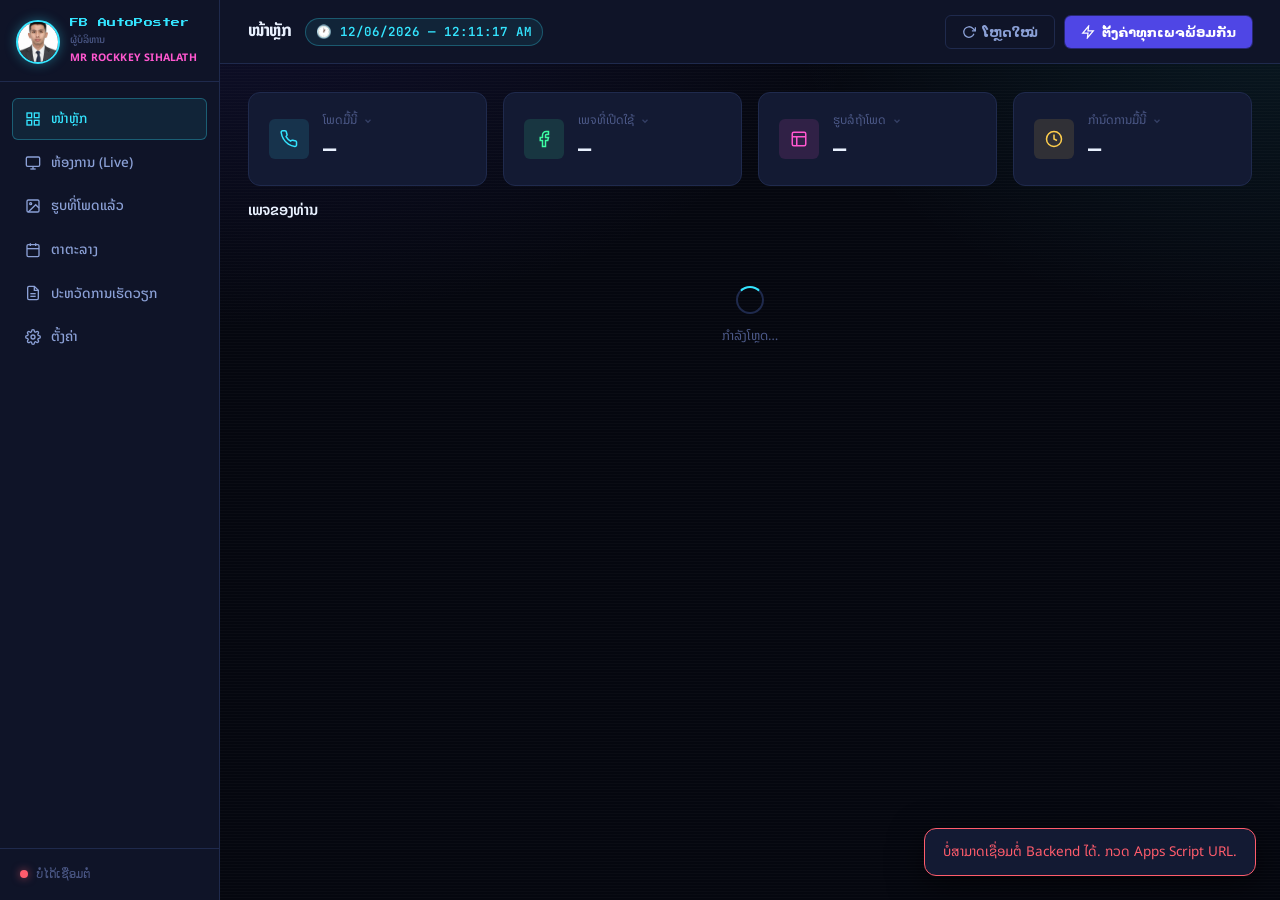
==== commit c7eed314: "Update index.html" ====
--- a/index.html
+++ b/index.html
@@ -5,21 +5,29 @@
   <meta name="viewport" content="width=device-width, initial-scale=1.0" />
   <title>FB AutoPoster — ລະບົບໂພດອັດຕະໂນມັດ</title>
 
-  <!-- Favicon -->
-  <link rel="icon" type="image/png" href="https://drive.google.com/thumbnail?id=18oePgvHs2vpVLC487gm7rfywAbhDvROK&sz=w64" />
-  <link rel="apple-touch-icon" href="https://drive.google.com/thumbnail?id=18oePgvHs2vpVLC487gm7rfywAbhDvROK&sz=w180" />
+  <!-- PWA Manifest — controls the icon/name shown when "Added to Home Screen" -->
+  <link rel="manifest" href="manifest.json" />
+  <meta name="theme-color" content="#0a0e1a" />
+
+  <!-- Favicon / Home Screen icons (self-hosted — Google Drive hotlinks are unreliable for this) -->
+  <link rel="icon" type="image/png" sizes="32x32" href="icons/favicon-32.png" />
+  <link rel="icon" type="image/png" sizes="64x64" href="icons/favicon-64.png" />
+  <link rel="apple-touch-icon" sizes="180x180" href="icons/apple-touch-icon.png" />
+  <meta name="apple-mobile-web-app-capable" content="yes" />
+  <meta name="apple-mobile-web-app-status-bar-style" content="black-translucent" />
+  <meta name="apple-mobile-web-app-title" content="FB AutoPoster" />
 
   <!-- Open Graph / Link Preview (Facebook, Messenger, LINE, ...) -->
   <meta property="og:title" content="FB AutoPoster — ລະບົບໂພດອັດຕະໂນມັດ" />
   <meta property="og:description" content="ລະບົບຈັດການ ແລະ ໂພດອັດຕະໂນມັດສຳລັບ 3 ເພຈ Facebook, ບໍລິຫານໂດຍ MR ROCKKEY SIHALATH" />
-  <meta property="og:image" content="https://drive.google.com/thumbnail?id=18oePgvHs2vpVLC487gm7rfywAbhDvROK&sz=w512" />
+  <meta property="og:image" content="icons/icon-512.png" />
   <meta property="og:type" content="website" />
 
   <!-- Twitter Card (ບາງແອັບໃຊ້ Tag ນີ້ແທນ) -->
   <meta name="twitter:card" content="summary" />
   <meta name="twitter:title" content="FB AutoPoster — ລະບົບໂພດອັດຕະໂນມັດ" />
   <meta name="twitter:description" content="ລະບົບຈັດການ ແລະ ໂພດອັດຕະໂນມັດສຳລັບ 3 ເພຈ Facebook" />
-  <meta name="twitter:image" content="https://drive.google.com/thumbnail?id=18oePgvHs2vpVLC487gm7rfywAbhDvROK&sz=w512" />
+  <meta name="twitter:image" content="icons/icon-512.png" />
 
   <link rel="stylesheet" href="style.css" />
   <link rel="preconnect" href="https://fonts.googleapis.com" />
@@ -31,7 +39,7 @@
     <!-- Logo + Admin -->
     <div class="sidebar-logo">
       <img
-        src="https://drive.google.com/thumbnail?id=18oePgvHs2vpVLC487gm7rfywAbhDvROK&sz=w80"
+        src="icons/icon-192.png"
         alt="Logo"
         class="sidebar-logo-img"
         onerror="this.style.display='none';document.getElementById('logoFallback').style.display='flex'"
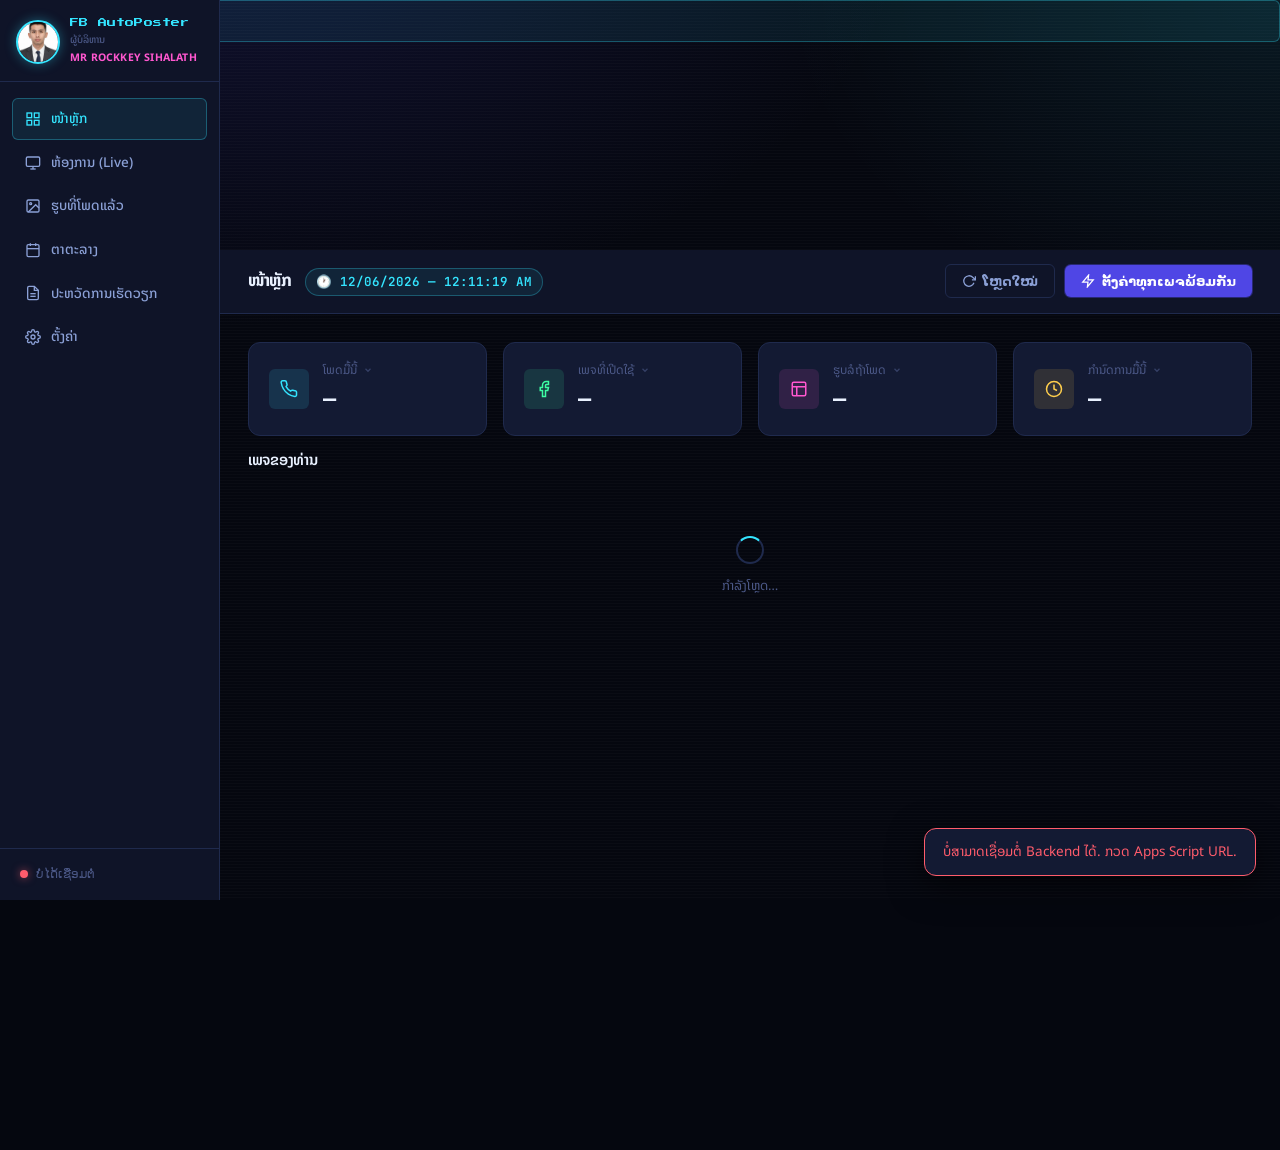
==== commit 4da7431f: "Update index.html" ====
--- a/index.html
+++ b/index.html
@@ -2,7 +2,7 @@
 <html lang="lo">
 <head>
   <meta charset="UTF-8" />
-  <meta name="viewport" content="width=device-width, initial-scale=1.0" />
+  <meta name="viewport" content="width=device-width, initial-scale=1.0, viewport-fit=cover" />
   <title>FB AutoPoster — ລະບົບໂພດອັດຕະໂນມັດ</title>
 
   <!-- PWA Manifest — controls the icon/name shown when "Added to Home Screen" -->
@@ -91,6 +91,34 @@
     </div>
   </aside>
 
+  <!-- ── MOBILE BOTTOM NAV (ຂຶ້ນສະເພາະໜ້າຈໍນ້ອຍ, ແທນ Sidebar ທີ່ເຊື່ອງໄວ້) ── -->
+  <nav class="mobile-nav">
+    <a href="#" class="nav-item active" data-view="dashboard">
+      <svg width="18" height="18" viewBox="0 0 24 24" fill="none" stroke="currentColor" stroke-width="2"><rect x="3" y="3" width="7" height="7"/><rect x="14" y="3" width="7" height="7"/><rect x="14" y="14" width="7" height="7"/><rect x="3" y="14" width="7" height="7"/></svg>
+      <span>ໜ້າຫຼັກ</span>
+    </a>
+    <a href="#" class="nav-item" data-view="office">
+      <svg width="18" height="18" viewBox="0 0 24 24" fill="none" stroke="currentColor" stroke-width="2"><rect x="2" y="3" width="20" height="14" rx="2"/><line x1="8" y1="21" x2="16" y2="21"/><line x1="12" y1="17" x2="12" y2="21"/></svg>
+      <span>ຫ້ອງການ</span>
+    </a>
+    <a href="#" class="nav-item" data-view="gallery">
+      <svg width="18" height="18" viewBox="0 0 24 24" fill="none" stroke="currentColor" stroke-width="2"><rect x="3" y="3" width="18" height="18" rx="2"/><circle cx="8.5" cy="8.5" r="1.5"/><path d="M21 15l-5-5L5 21"/></svg>
+      <span>ຮູບ</span>
+    </a>
+    <a href="#" class="nav-item" data-view="schedule">
+      <svg width="18" height="18" viewBox="0 0 24 24" fill="none" stroke="currentColor" stroke-width="2"><rect x="3" y="4" width="18" height="18" rx="2"/><line x1="16" y1="2" x2="16" y2="6"/><line x1="8" y1="2" x2="8" y2="6"/><line x1="3" y1="10" x2="21" y2="10"/></svg>
+      <span>ຕາຕະລາງ</span>
+    </a>
+    <a href="#" class="nav-item" data-view="log">
+      <svg width="18" height="18" viewBox="0 0 24 24" fill="none" stroke="currentColor" stroke-width="2"><path d="M14 2H6a2 2 0 0 0-2 2v16a2 2 0 0 0 2 2h12a2 2 0 0 0 2-2V8z"/><polyline points="14 2 14 8 20 8"/><line x1="16" y1="13" x2="8" y2="13"/><line x1="16" y1="17" x2="8" y2="17"/></svg>
+      <span>ປະຫວັດ</span>
+    </a>
+    <a href="#" class="nav-item" data-view="settings">
+      <svg width="18" height="18" viewBox="0 0 24 24" fill="none" stroke="currentColor" stroke-width="2"><circle cx="12" cy="12" r="3"/><path d="M19.4 15a1.65 1.65 0 0 0 .33 1.82l.06.06a2 2 0 0 1 0 2.83 2 2 0 0 1-2.83 0l-.06-.06a1.65 1.65 0 0 0-1.82-.33 1.65 1.65 0 0 0-1 1.51V21a2 2 0 0 1-2 2 2 2 0 0 1-2-2v-.09A1.65 1.65 0 0 0 9 19.4a1.65 1.65 0 0 0-1.82.33l-.06.06a2 2 0 0 1-2.83 0 2 2 0 0 1 0-2.83l.06-.06A1.65 1.65 0 0 0 4.68 15a1.65 1.65 0 0 0-1.51-1H3a2 2 0 0 1-2-2 2 2 0 0 1 2-2h.09A1.65 1.65 0 0 0 4.6 9a1.65 1.65 0 0 0-.33-1.82l-.06-.06a2 2 0 0 1 0-2.83 2 2 0 0 1 2.83 0l.06.06A1.65 1.65 0 0 0 9 4.68a1.65 1.65 0 0 0 1-1.51V3a2 2 0 0 1 2-2 2 2 0 0 1 2 2v.09a1.65 1.65 0 0 0 1 1.51 1.65 1.65 0 0 0 1.82-.33l.06-.06a2 2 0 0 1 2.83 0 2 2 0 0 1 0 2.83l-.06.06A1.65 1.65 0 0 0 19.4 9a1.65 1.65 0 0 0 1.51 1H21a2 2 0 0 1 2 2 2 2 0 0 1-2 2h-.09a1.65 1.65 0 0 0-1.51 1z"/></svg>
+      <span>ຕັ້ງຄ່າ</span>
+    </a>
+  </nav>
+
   <!-- ── MAIN CONTENT ─────────────────────────────────── -->
   <main class="main">
 
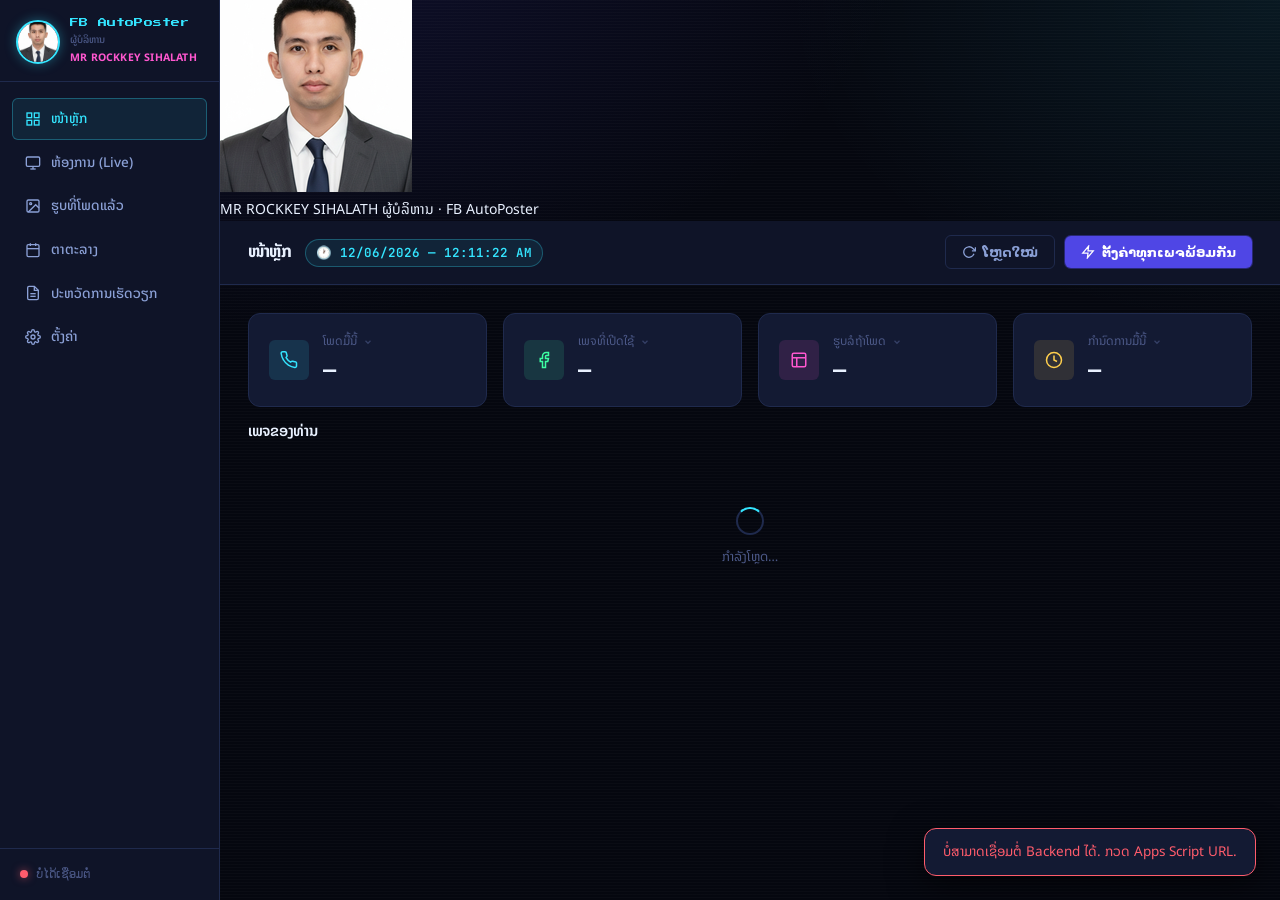
==== commit 0bea1010: "Update index.html" ====
--- a/index.html
+++ b/index.html
@@ -122,6 +122,26 @@
   <!-- ── MAIN CONTENT ─────────────────────────────────── -->
   <main class="main">
 
+    <!-- MOBILE IDENTITY BAR (ໂຊສະເພາະໜ້າຈໍນ້ອຍ ແທນ Sidebar Logo ທີ່ຖືກເຊື່ອງ) -->
+    <div class="mobile-identity-bar">
+      <img
+        src="icons/icon-192.png"
+        alt="Logo"
+        class="mobile-identity-avatar"
+        onerror="this.style.display='none';document.getElementById('mobileLogoFallback').style.display='flex'"
+      />
+      <div class="logo-icon" id="mobileLogoFallback" style="display:none">
+        <svg width="20" height="20" viewBox="0 0 24 24" fill="none" stroke="currentColor" stroke-width="2.2">
+          <path d="M18 2h-3a5 5 0 0 0-5 5v3H7v4h3v8h4v-8h3l1-4h-4V7a1 1 0 0 1 1-1h3z"/>
+        </svg>
+      </div>
+      <div class="mobile-identity-text">
+        <span class="mobile-identity-name">MR ROCKKEY SIHALATH</span>
+        <span class="mobile-identity-role">ຜູ້ບໍລິຫານ · FB AutoPoster</span>
+      </div>
+      <span class="status-dot" id="statusDotMobile"></span>
+    </div>
+
     <!-- TOP BAR -->
     <header class="topbar">
       <div class="topbar-left">
--- a/style.css
+++ b/style.css
@@ -639,7 +639,7 @@
 }
 
 .fab {
-  width: 38px; height: 38px;
+  width: 40px; height: 40px;
   border-radius: 12px;
   border: 1px solid var(--border-light);
   background: var(--bg-input);
@@ -649,6 +649,10 @@
   transition: all .15s ease;
 }
 .fab:hover { transform: translateY(-2px); }
+.fab:active { transform: scale(.92); }
+
+.fab-records:hover { color: var(--neon-pink); border-color: var(--neon-pink); }
+.fab-records.active-fab { color: var(--neon-pink); border-color: var(--neon-pink); }
 
 .fab-post {
   color: #06110c;
@@ -683,7 +687,8 @@
   padding: 0 16px;
 }
 .page-card:hover .records-content,
-.page-card:focus-within .records-content {
+.page-card:focus-within .records-content,
+.page-card.records-open .records-content {
   max-height: 320px;
   opacity: 1;
   padding: 14px 16px 16px;
@@ -1659,6 +1664,38 @@
 
 /* ── RESPONSIVE ─────────────────────────────────────────── */
 
+/* ── MOBILE BOTTOM NAV (ຊ่ອນໄວ້ໃນ Desktop, ໂຊເທິງໜ້າຈໍນ້ອຍ) ──────── */
+
+.mobile-nav {
+  display: none; /* ເປີດໃນ media query ລຸ່ມ */
+  position: fixed;
+  left: 0; right: 0; bottom: 0;
+  z-index: 500;
+  background: var(--bg-surface);
+  border-top: 1px solid var(--border);
+  padding-bottom: env(safe-area-inset-bottom);
+  box-shadow: 0 -4px 20px rgba(0,0,0,0.35);
+}
+
+.mobile-nav .nav-item {
+  flex-direction: column;
+  gap: 3px;
+  padding: 8px 4px 6px;
+  font-size: 10px;
+  text-align: center;
+  border-radius: 0;
+  flex: 1;
+  min-height: 52px;
+  justify-content: center;
+}
+.mobile-nav .nav-item span { white-space: nowrap; }
+.mobile-nav .nav-item.active { background: rgba(52,229,255,0.08); }
+
+/* ── ACCESSIBLE MODAL GUTTER (ບໍ່ໃຫ້ Modal ຕິດຂອບຈໍພໍດີ) ──────── */
+.modal-overlay { padding: 16px; }
+
+/* ── RESPONSIVE ─────────────────────────────────────────── */
+
 @media (max-width: 1100px) {
   .pages-grid { grid-template-columns: repeat(2, 1fr); }
   .stats-row { grid-template-columns: repeat(2, 1fr); }
@@ -1670,13 +1707,60 @@
   :root { --sidebar-w: 0px; }
   .sidebar { display: none; }
   .main { margin-left: 0; }
-  .pages-grid { grid-template-columns: 1fr; }
+
+  /* ໂຊ Bottom Nav ແທນ Sidebar ທີ່ເຊື່ອງໄວ້ */
+  .mobile-nav { display: flex; }
+  /* ຢ້ຽມພື້ນທີ່ລຸ່ມສຸດ ບໍ່ໃຫ້ເນື້ອຫາ/ປຸ່ມລອຍຖືກ Bottom Nav ບັງ */
+  .view { padding: 16px 16px calc(76px + env(safe-area-inset-bottom)); }
+
+  .pages-grid { grid-template-columns: 1fr; gap: 20px; }
   .stats-row { grid-template-columns: repeat(2, 1fr); }
-  .view { padding: 16px; }
-  .topbar { padding: 0 16px; }
   .settings-card-body { grid-template-columns: 1fr; }
   .office-room { grid-template-columns: 1fr; }
-  /* Records panel becomes tap-to-reveal only (hover unavailable on touch);
-     :focus-within via tabindex="0" on .page-card still works on tap. */
-  .desk-speech-bubble { width: 180px; }
-}
+
+  /* ── TOPBAR: ຫຍໍ້/ຈັດລຽງໃໝ່ໃຫ້ພໍດີໜ້າຈໍນ້ອຍ, ທຸກປຸ່ມຍັງກົດໄດ້ຄົບ ── */
+  .topbar {
+    height: auto;
+    min-height: var(--topbar-h);
+    padding: 10px 14px;
+    flex-wrap: wrap;
+    gap: 8px;
+    row-gap: 8px;
+  }
+  .topbar-left { flex-wrap: wrap; gap: 8px; row-gap: 4px; }
+  .server-time { display: none; } /* ຊ້ຳກັບ live-clock, ເຊື່ອງໃນຈໍນ້ອຍ */
+  .page-title { font-size: 15px; }
+  .topbar-right { width: 100%; justify-content: stretch; }
+  .topbar-right .btn { flex: 1; justify-content: center; padding: 9px 10px; font-size: 12px; }
+
+  /* ── ຕາຕະລາງປະຈຳອາທິດ: ເລື່ອນຂວາງໄດ້ແທນທີ່ຈະຖືກຫຍໍ້ຈົນອ່ານບໍ່ອອກ ── */
+  .schedule-calendar { overflow-x: auto; -webkit-overflow-scrolling: touch; }
+  .cal-header, .cal-row { min-width: 640px; }
+
+  /* ── ຂະໜາດຈຸດແຕະ (Touch Target) ໃຫ້ໃຫຍ່ພໍດີສຳລັບນິ້ວມື ── */
+  .toggle { width: 46px; height: 26px; }
+  .toggle-knob { width: 20px; height: 20px; }
+  .toggle.on .toggle-knob { left: 23px; }
+  .fab { width: 44px; height: 44px; }
+  .btn { padding: 10px 16px; }
+  .btn-sm { padding: 8px 14px; }
+  .nav-item { min-height: 44px; }
+  .grid-opt, .time-slot-item, .color-swatch { min-height: 36px; }
+
+  /* ── Office Live tab: 2 desk widths ให้ยังโปร่ง, live-office grid already 1fr above */
+  .desk-speech-bubble { width: 200px; max-width: 70vw; }
+
+  /* ── Log/Gallery/Settings ตาราง: ให้ scroll แนวนอนแทนบีบอัดจนอ่านไม่ออก ── */
+  .log-table th, .log-table td { white-space: nowrap; }
+
+  /* ── Filter rows ในหน้า Log/Schedule: ให้ wrap ชัดเจนแทนล้นขอบ ── */
+  .filter-row { flex-wrap: wrap; }
+  .filter-row .select-input { width: 100%; }
+}
+
+@media (max-width: 400px) {
+  .mobile-nav .nav-item span { font-size: 9px; }
+  .stats-row { grid-template-columns: 1fr 1fr; }
+  .desk-fab-row { gap: 6px; }
+  .fab { width: 40px; height: 40px; }
+}
